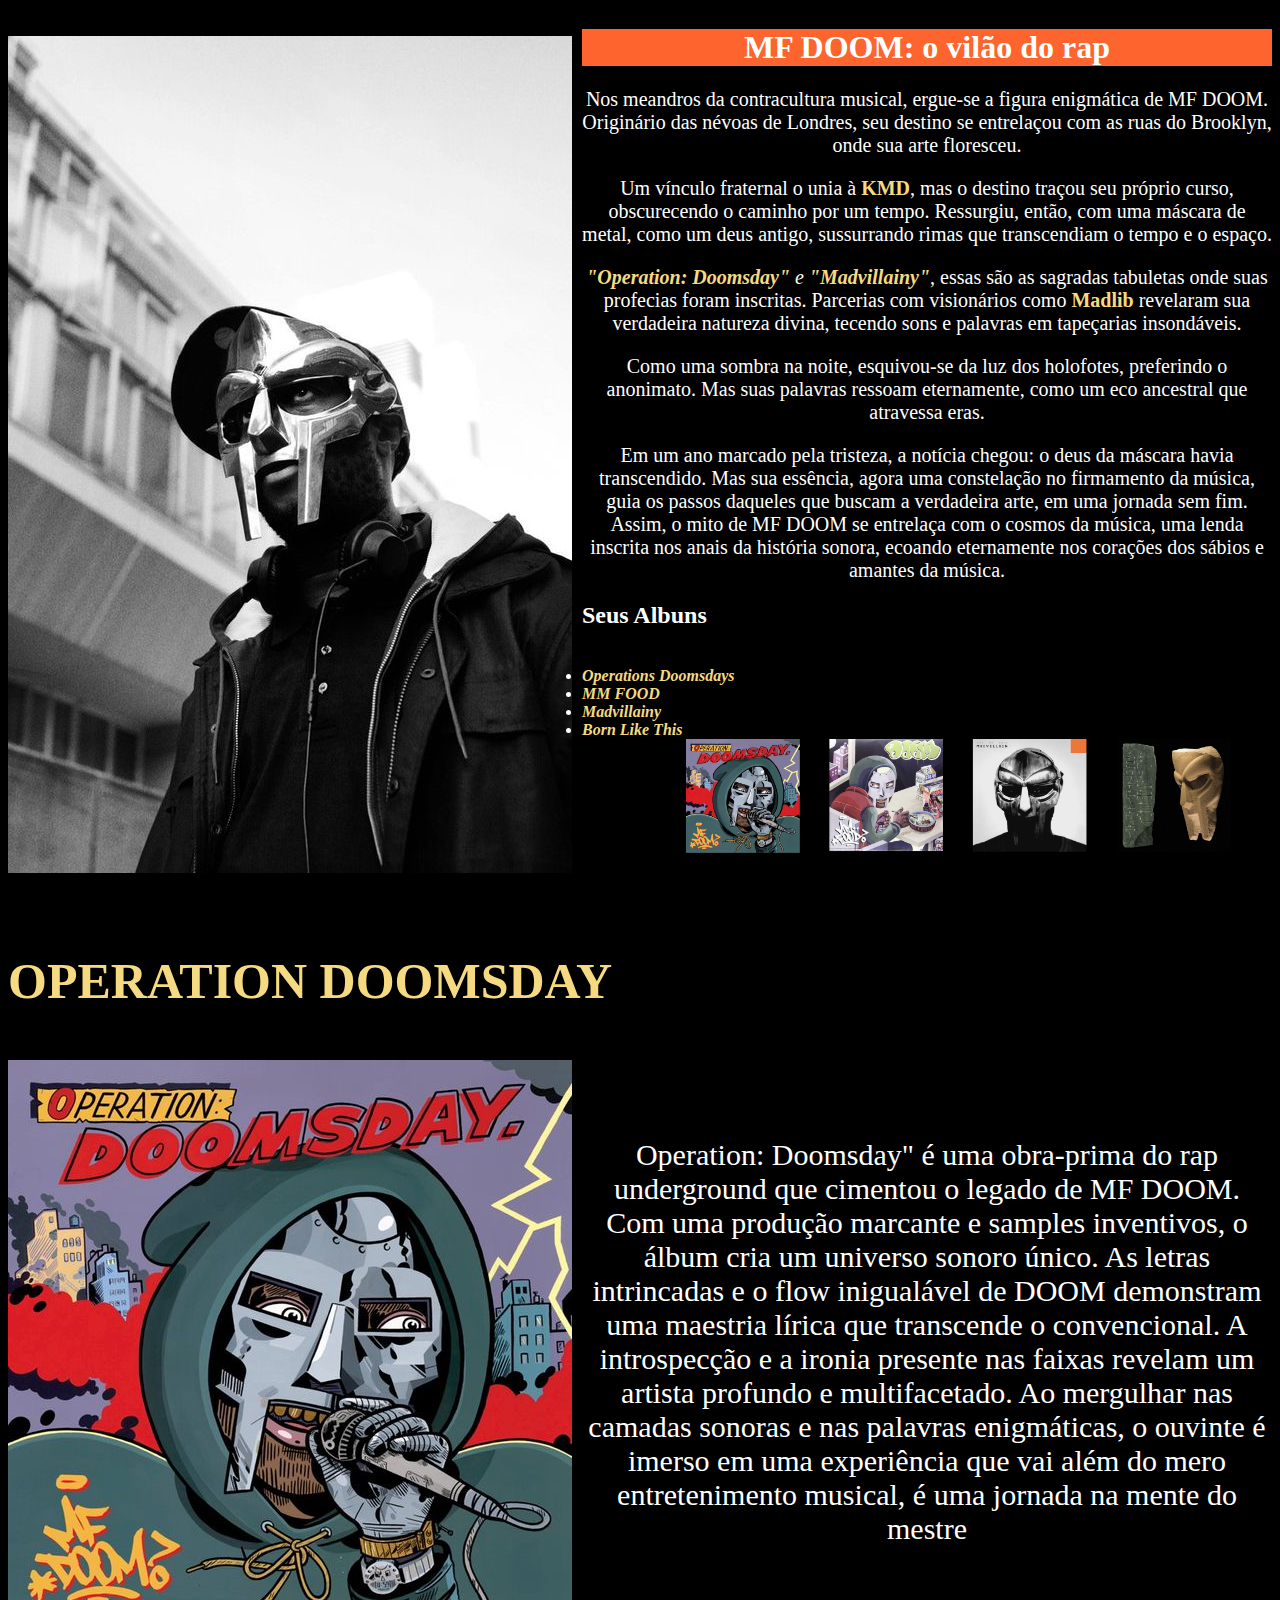
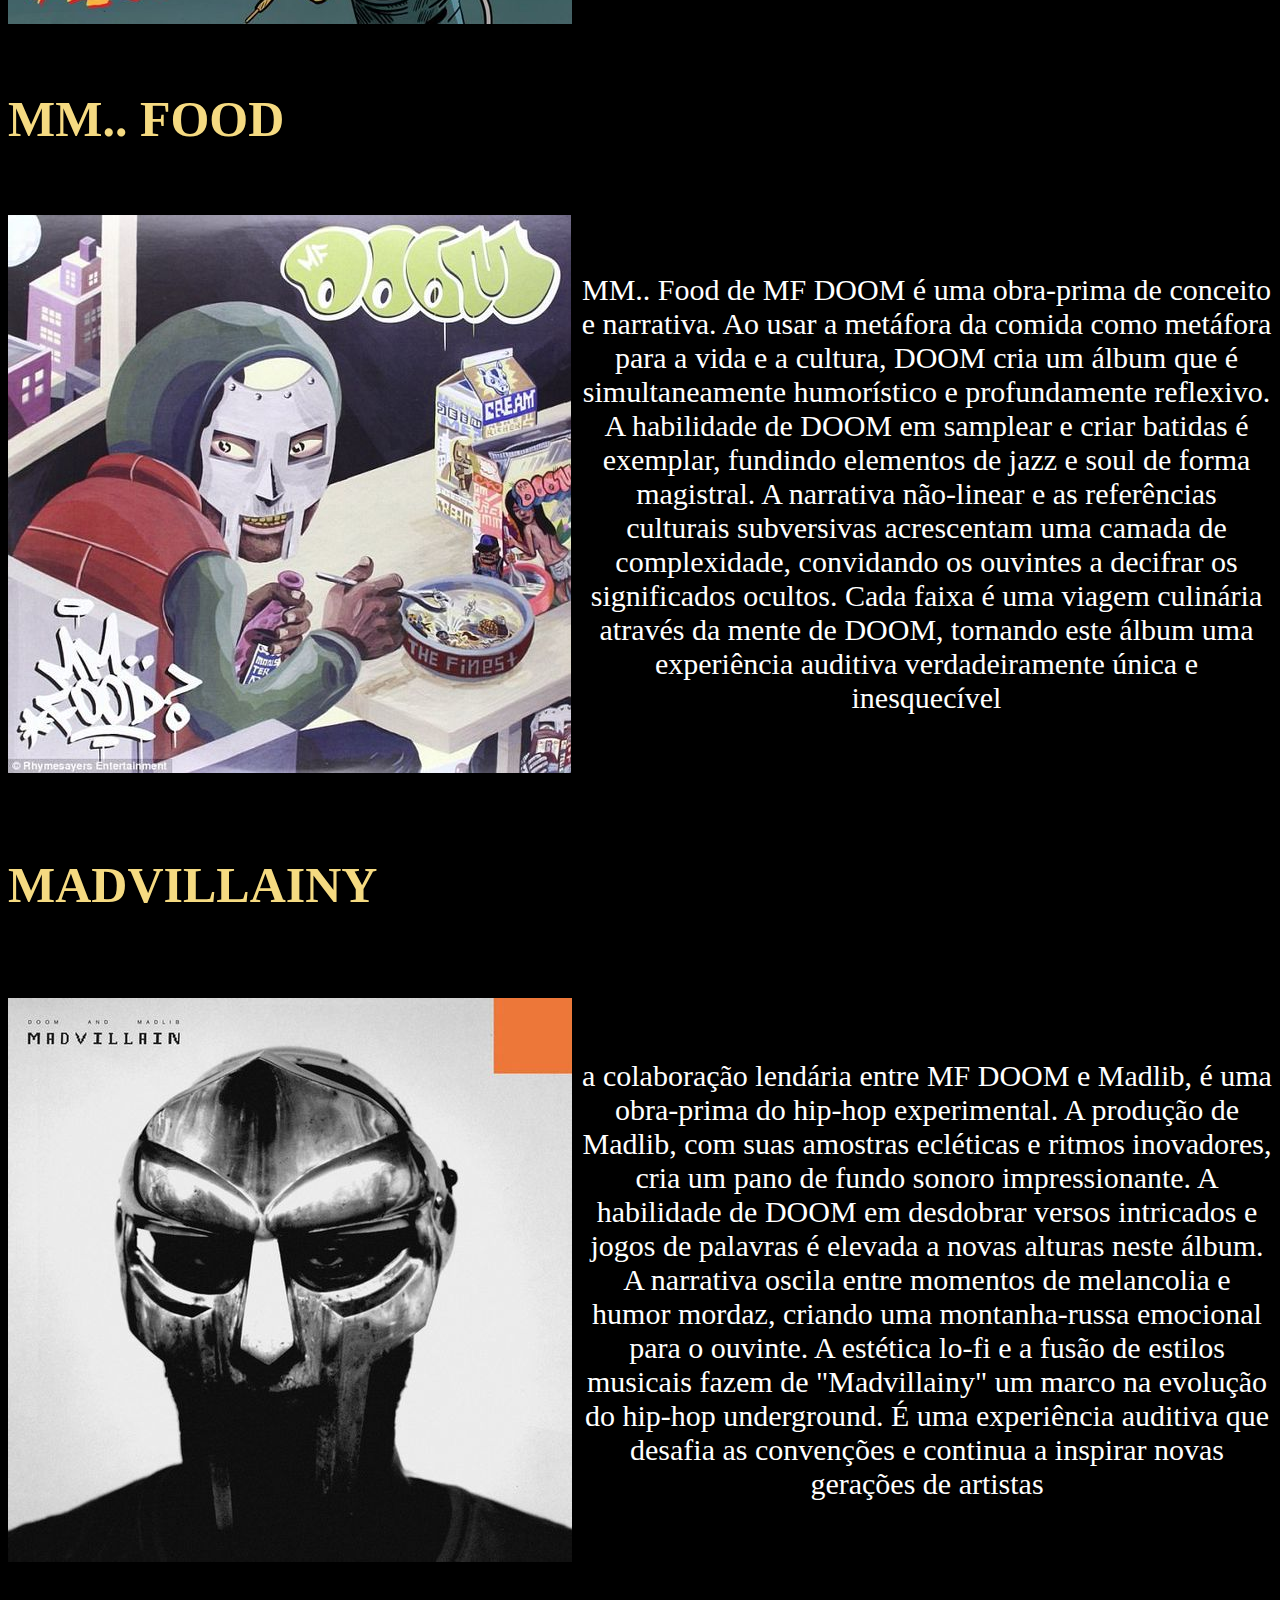
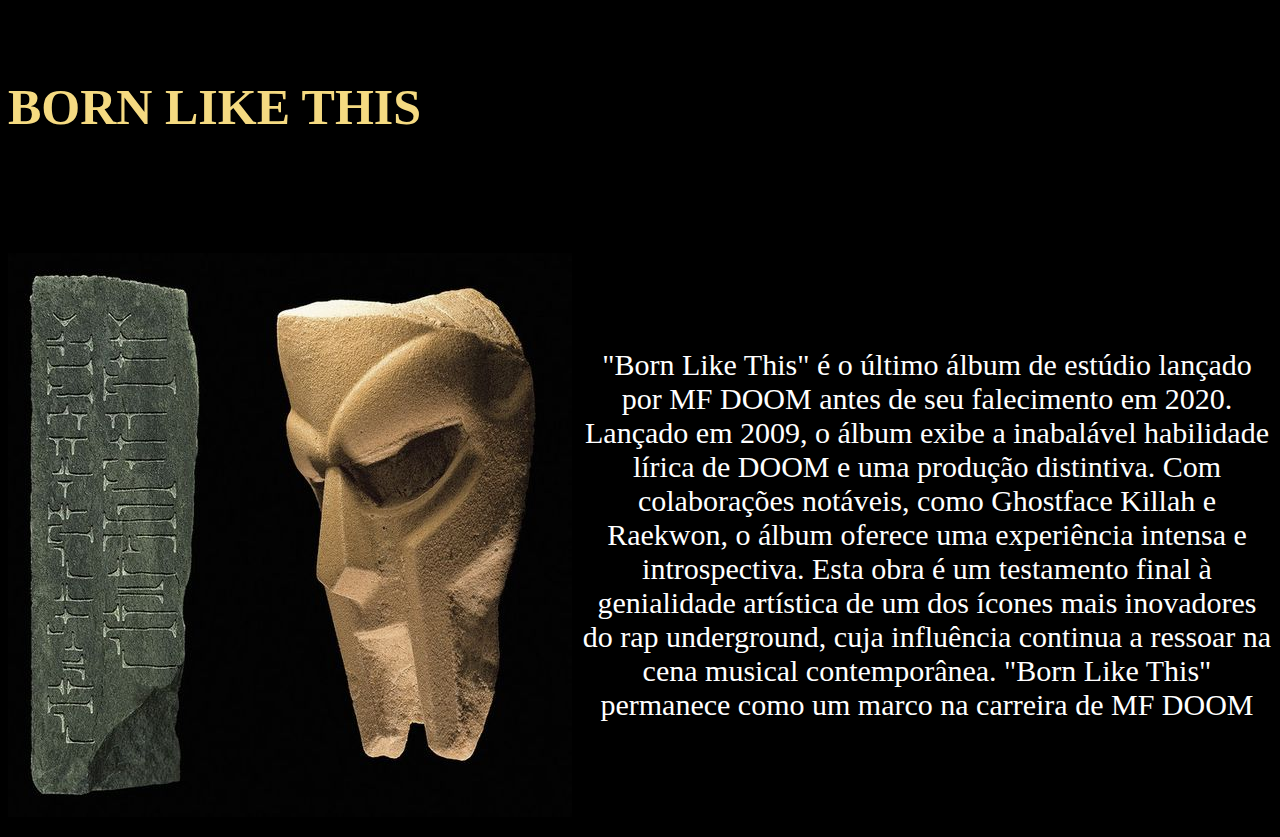
==== index.html @ 18fda4ac "Add files via upload" ====
<!DOCTYPE html>
<html lang="pt-br">
<head>
    <meta charset="UTF-8">
    <title>Biografia MF DOOM</title>
    <link rel="stylesheet" href="style.css">
    <style>
        body {
            color: white;
        }
        
        .container {
            display: flex;
            align-items: center;
            margin-bottom: 20px; /* Adicionando margem para separar cada imagem e texto */
        }

        .texto {
            margin-left: 10px;
            height: 20;
        }

        #doom {
            width: 800px; /* Ajuste o tamanho da imagem conforme necessário */
            height: auto;
        }
        p {
            font-size: 100px; /* Aumentando o tamanho do texto para 40px */
        }
    </style>
</head>

<body>
    <header>
         
    </header>
    <div class="container">
        <img id="doom" src="mf doom.jpg">
        <div class="texto">
            <h1 style="background: #FE642E">MF DOOM: o vilão do rap</h1>
            <p style="font-size: 20px">Nos meandros da contracultura musical, ergue-se a figura enigmática de MF DOOM. Originário das névoas de Londres, seu destino se entrelaçou com as ruas do Brooklyn, onde sua arte floresceu.</p>
            <p style="font-size: 20px">Um vínculo fraternal o unia à <strong>KMD</strong>, mas o destino traçou seu próprio curso, obscurecendo o caminho por um tempo. Ressurgiu, então, com uma máscara de metal, como um deus antigo, sussurrando rimas que transcendiam o tempo e o espaço.</p>
            <p style="font-size: 20px"><em><strong>"Operation: Doomsday"</strong> e <strong>"Madvillainy"</strong></em>, essas são as sagradas tabuletas onde suas profecias foram inscritas. Parcerias com visionários como <strong>Madlib</strong> revelaram sua verdadeira natureza divina, tecendo sons e palavras em tapeçarias insondáveis.</p>
            <p style="font-size: 20px">Como uma sombra na noite, esquivou-se da luz dos holofotes, preferindo o anonimato. Mas suas palavras ressoam eternamente, como um eco ancestral que atravessa eras.</p>
            <p style="font-size: 20px">Em um ano marcado pela tristeza, a notícia chegou: o deus da máscara havia transcendido. Mas sua essência, agora uma constelação no firmamento da música, guia os passos daqueles que buscam a verdadeira arte, em uma jornada sem fim.

            Assim, o mito de MF DOOM se entrelaça com o cosmos da música, uma lenda inscrita nos anais da história sonora, ecoando eternamente nos corações dos sábios e amantes da música.
            <h2>Seus Albuns</h2>
            
            <div class="albuns">
                <ul>
                    <li class="itens"><strong>Operations Doomsdays</strong></li>
                    <li class="itens"><strong>MM FOOD</strong></li>
                    <li class="itens"><strong>Madvillainy</strong></li>
                    <li class="itens"><strong>Born Like This</strong></li>
                </ul>
                <img src="banner.png" class="banner">
            </div>
        </div>
    </div>
    <h3 style="font-size: 50px;"> <strong>OPERATION DOOMSDAY</strong></h3>
    <div class="container">
            <img id=doomsday src="doomsday.jpg">
            <div class="texto">
                <p style="font-size:30px;">Operation: Doomsday" é uma obra-prima do rap underground que cimentou o legado de MF DOOM. Com uma produção marcante e samples inventivos, o álbum cria um universo sonoro único. As letras intrincadas e o flow inigualável de DOOM demonstram uma maestria lírica que transcende o convencional. A introspecção e a ironia presente nas faixas revelam um artista profundo e multifacetado. Ao mergulhar nas camadas sonoras e nas palavras enigmáticas, o ouvinte é imerso em uma experiência que vai além do mero entretenimento musical, é uma jornada na mente do mestre</p>
        </div>
    </div>
    <h4 style="font-size: 50px;"> <strong>MM.. FOOD</strong></h3>
    <div class="container">
            <img id=food src="mm food.jpg">
            <div class="texto">
                <p style="font-size:30px;">MM.. Food de MF DOOM é uma obra-prima de conceito e narrativa. Ao usar a metáfora da comida como metáfora para a vida e a cultura, DOOM cria um álbum que é simultaneamente humorístico e profundamente reflexivo. A habilidade de DOOM em samplear e criar batidas é exemplar, fundindo elementos de jazz e soul de forma magistral. A narrativa não-linear e as referências culturais subversivas acrescentam uma camada de complexidade, convidando os ouvintes a decifrar os significados ocultos. Cada faixa é uma viagem culinária através da mente de DOOM, tornando este álbum uma experiência auditiva verdadeiramente única e inesquecível</p>
        </div>
    </div>
    <h5 style="font-size: 50px;"> <strong>MADVILLAINY</strong></h3>
        <div class="container">
                <img id=food src="madvillainy.jpg">
                <div class="texto">
                    <p style="font-size:30px;">a colaboração lendária entre MF DOOM e Madlib, é uma obra-prima do hip-hop experimental. A produção de Madlib, com suas amostras ecléticas e ritmos inovadores, cria um pano de fundo sonoro impressionante. A habilidade de DOOM em desdobrar versos intricados e jogos de palavras é elevada a novas alturas neste álbum. A narrativa oscila entre momentos de melancolia e humor mordaz, criando uma montanha-russa emocional para o ouvinte. A estética lo-fi e a fusão de estilos musicais fazem de "Madvillainy" um marco na evolução do hip-hop underground. É uma experiência auditiva que desafia as convenções e continua a inspirar novas gerações de artistas</p>
            </div>
        </div>
        <h6 style="font-size: 50px;"> <strong>BORN LIKE THIS</strong></h3>
            <div class="container">
                    <img id=food src="bornlike.jpg">
                    <div class="texto">
                        <p style="font-size:30px;">"Born Like This" é o último álbum de estúdio lançado por MF DOOM antes de seu falecimento em 2020. Lançado em 2009, o álbum exibe a inabalável habilidade lírica de DOOM e uma produção distintiva. Com colaborações notáveis, como Ghostface Killah e Raekwon, o álbum oferece uma experiência intensa e introspectiva. Esta obra é um testamento final à genialidade artística de um dos ícones mais inovadores do rap underground, cuja influência continua a ressoar na cena musical contemporânea. "Born Like This" permanece como um marco na carreira de MF DOOM</p>
                </div>
            </div>
</body>
</html>
---- style.css ----
body {
    background: #000000
    
}

#doom {

}

h1 {
    text-align: center
   
}
p {
    text-align: center;

}

strong {
    color:#F5DA81

}

.itens {
    font-style: italic;
}

.albuns {
 background:#000000

}

ul {
    display: inline;
    vertical-align: top;
    margin-right: 15%;

}
.banner {
    width: 79%;
}
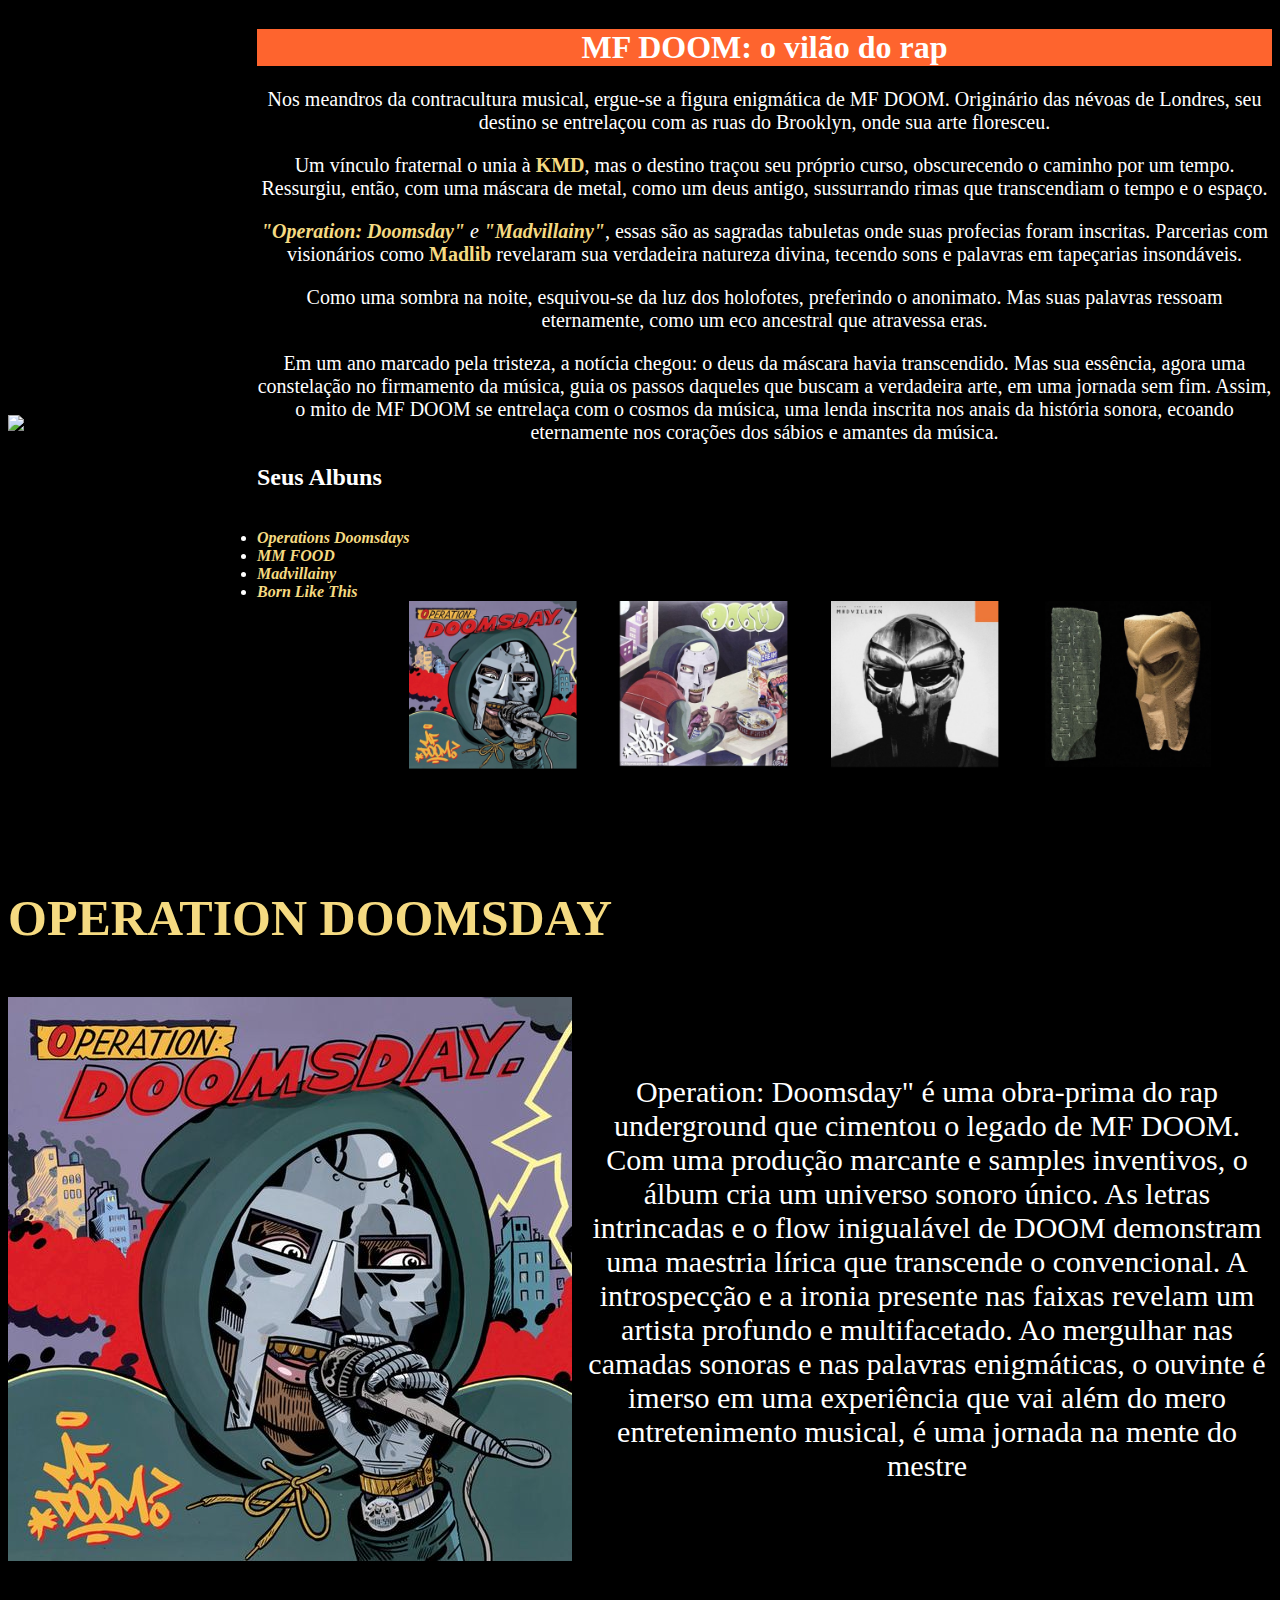
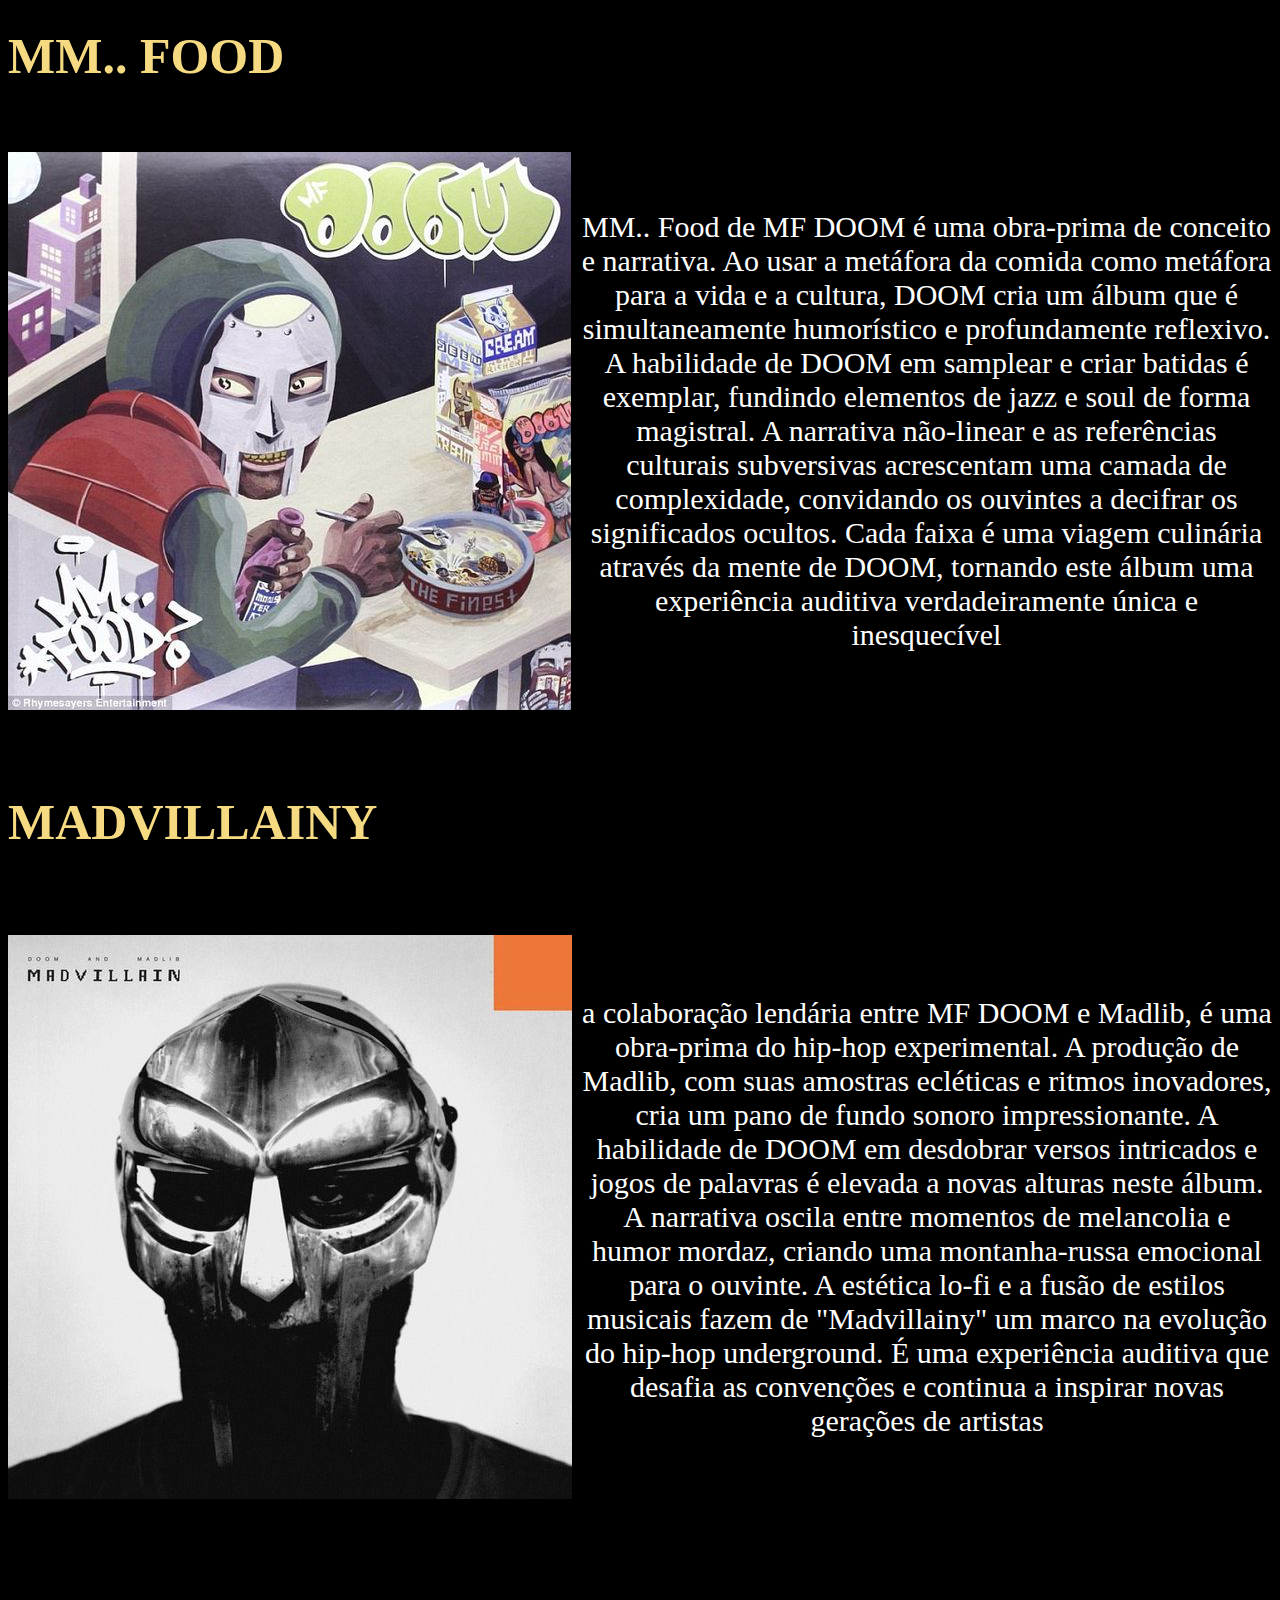
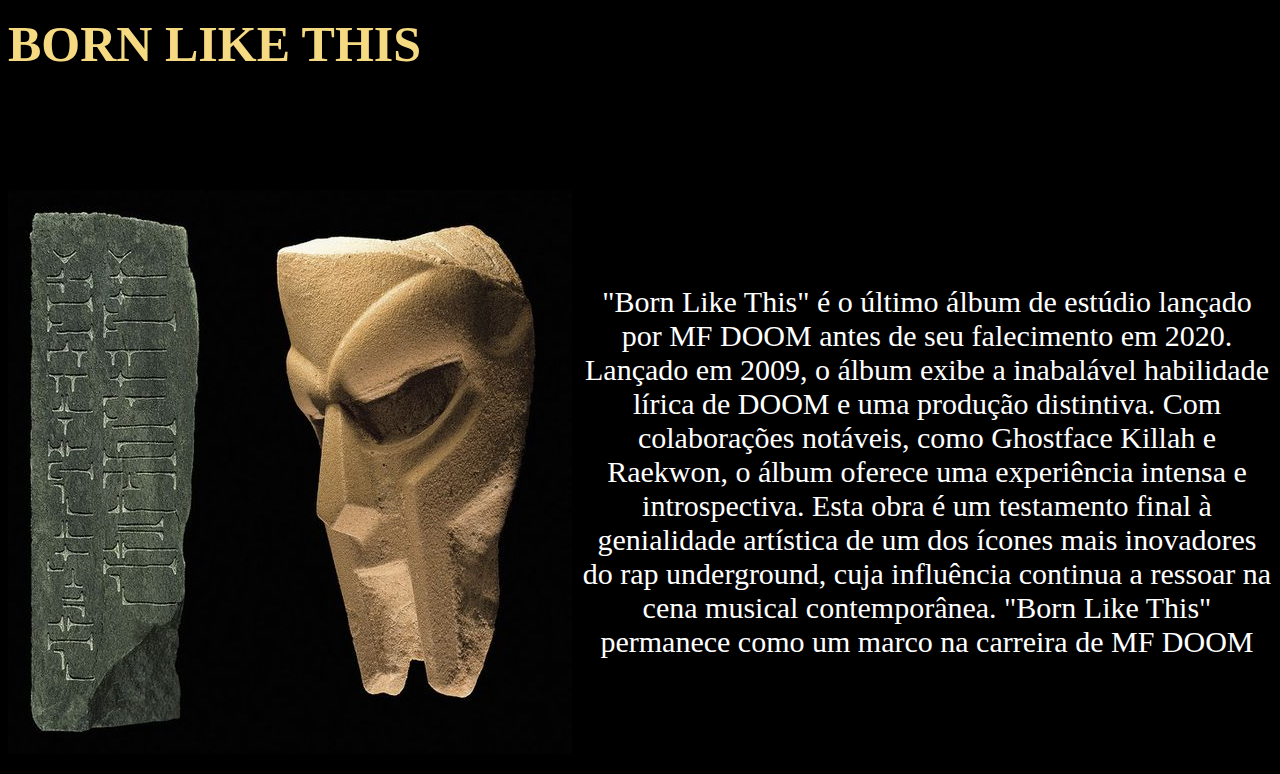
==== commit 0baa6ef8: "Update index.html" ====
--- a/index.html
+++ b/index.html
@@ -35,7 +35,7 @@
          
     </header>
     <div class="container">
-        <img id="doom" src="mf doom.jpg">
+        <img id="doom" src="https://imgur.com/Gm9A6dA">
         <div class="texto">
             <h1 style="background: #FE642E">MF DOOM: o vilão do rap</h1>
             <p style="font-size: 20px">Nos meandros da contracultura musical, ergue-se a figura enigmática de MF DOOM. Originário das névoas de Londres, seu destino se entrelaçou com as ruas do Brooklyn, onde sua arte floresceu.</p>
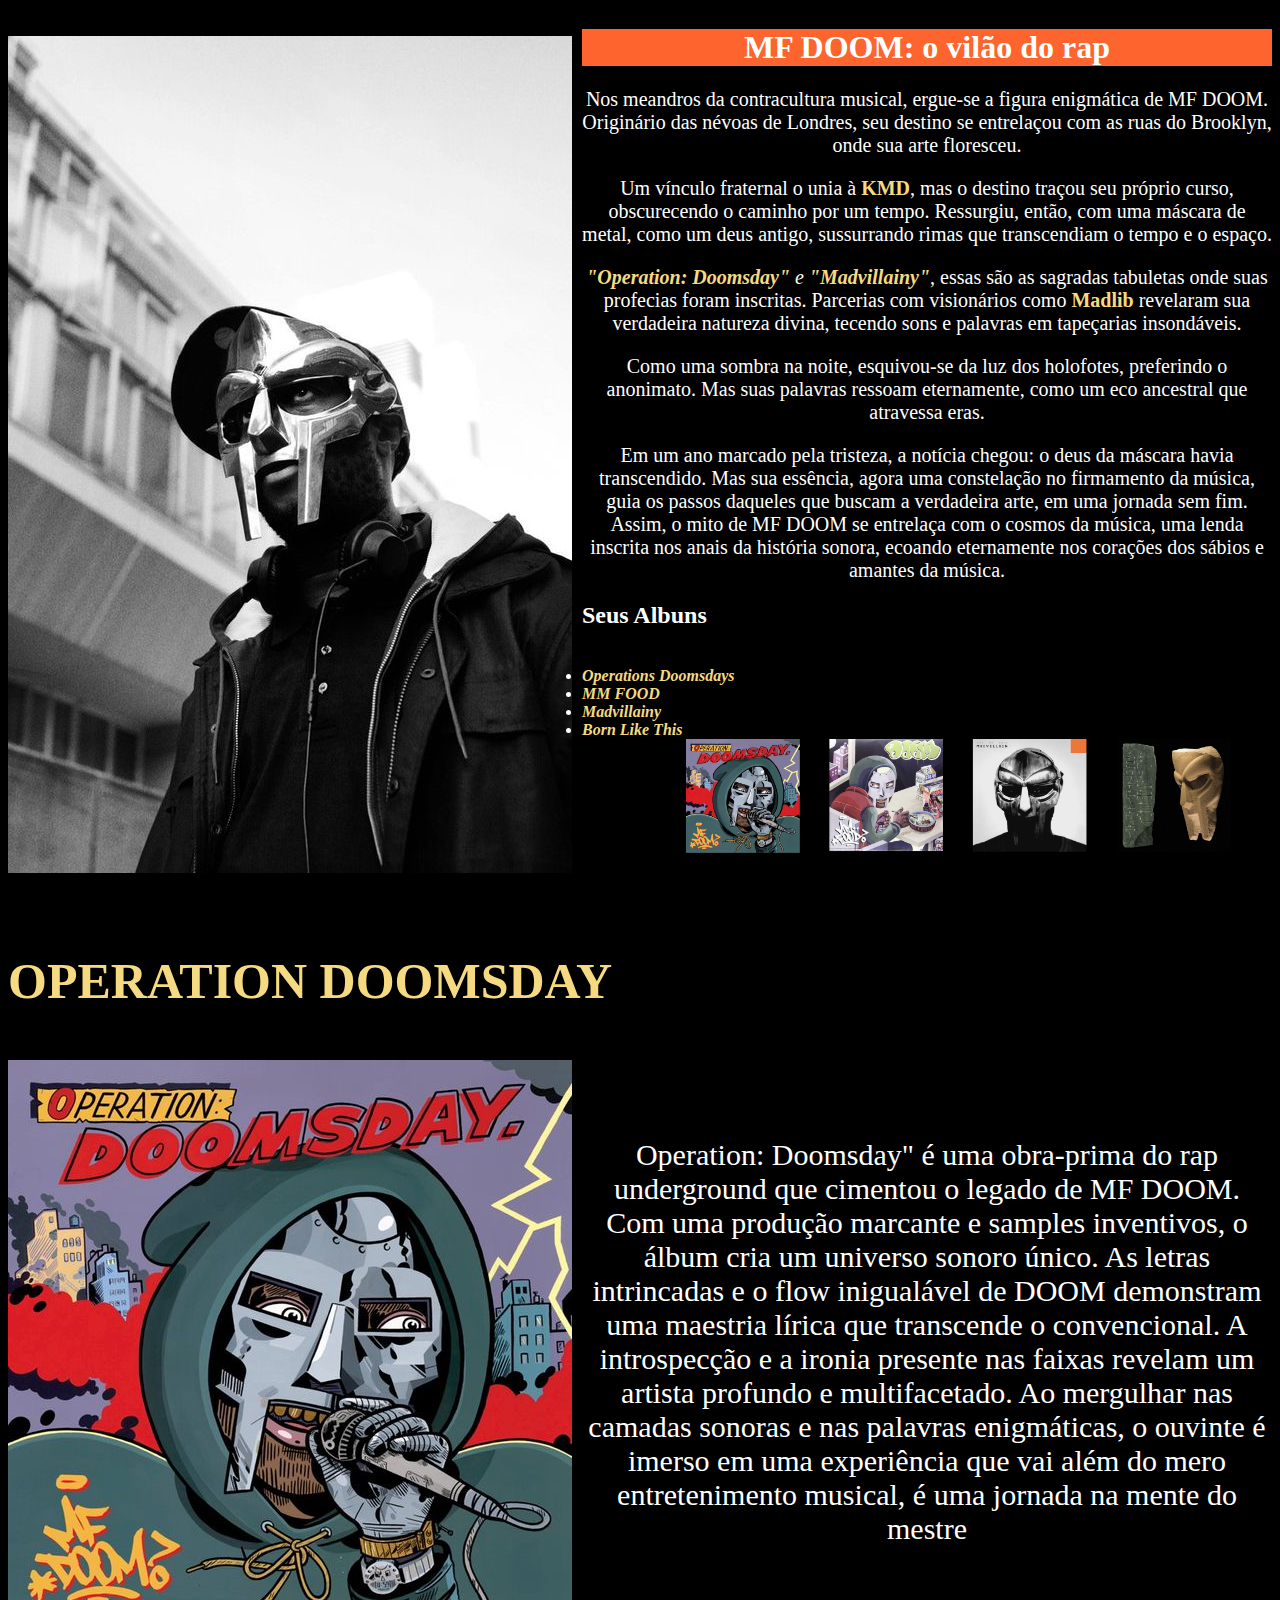
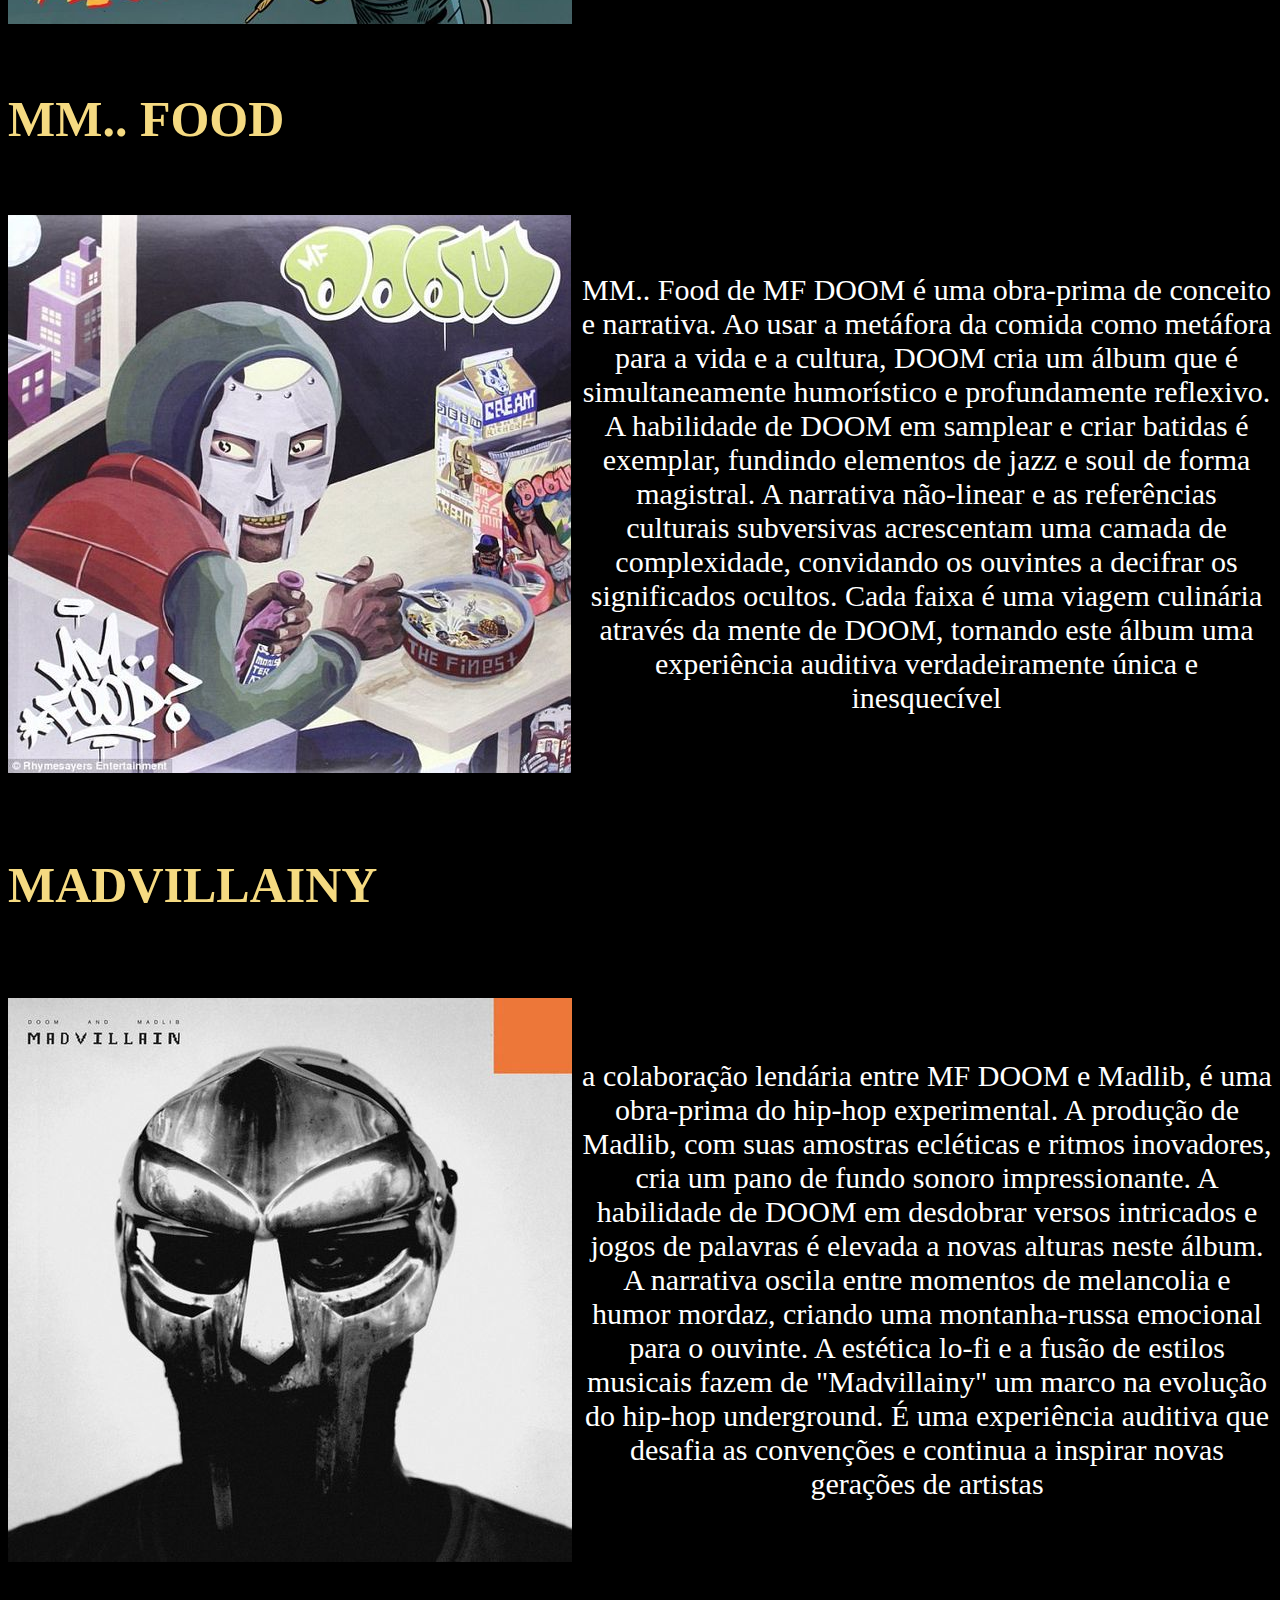
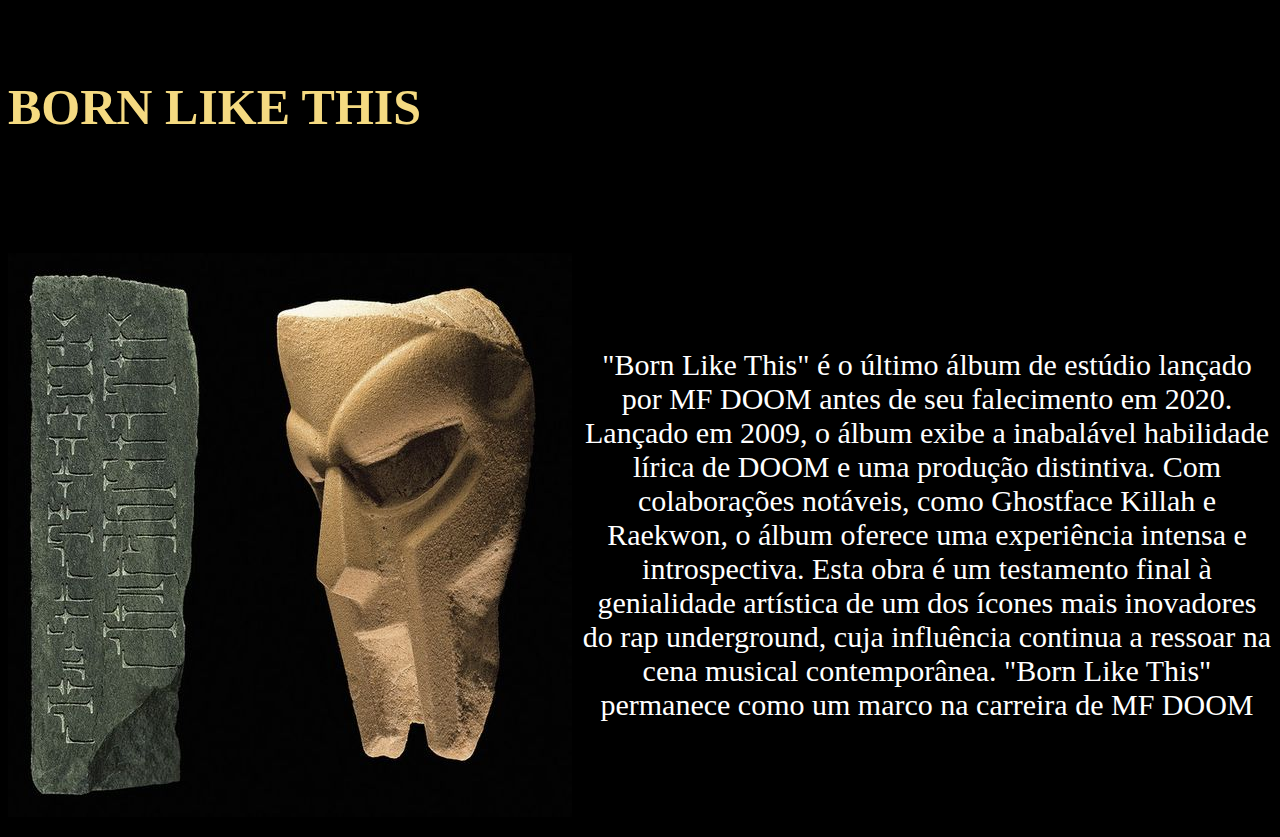
==== commit b2e4bc50: "Update index.html" ====
--- a/index.html
+++ b/index.html
@@ -35,7 +35,7 @@
          
     </header>
     <div class="container">
-        <img id="doom" src="https://imgur.com/Gm9A6dA">
+        <img id="doom" src="mf doom.jpg">
         <div class="texto">
             <h1 style="background: #FE642E">MF DOOM: o vilão do rap</h1>
             <p style="font-size: 20px">Nos meandros da contracultura musical, ergue-se a figura enigmática de MF DOOM. Originário das névoas de Londres, seu destino se entrelaçou com as ruas do Brooklyn, onde sua arte floresceu.</p>
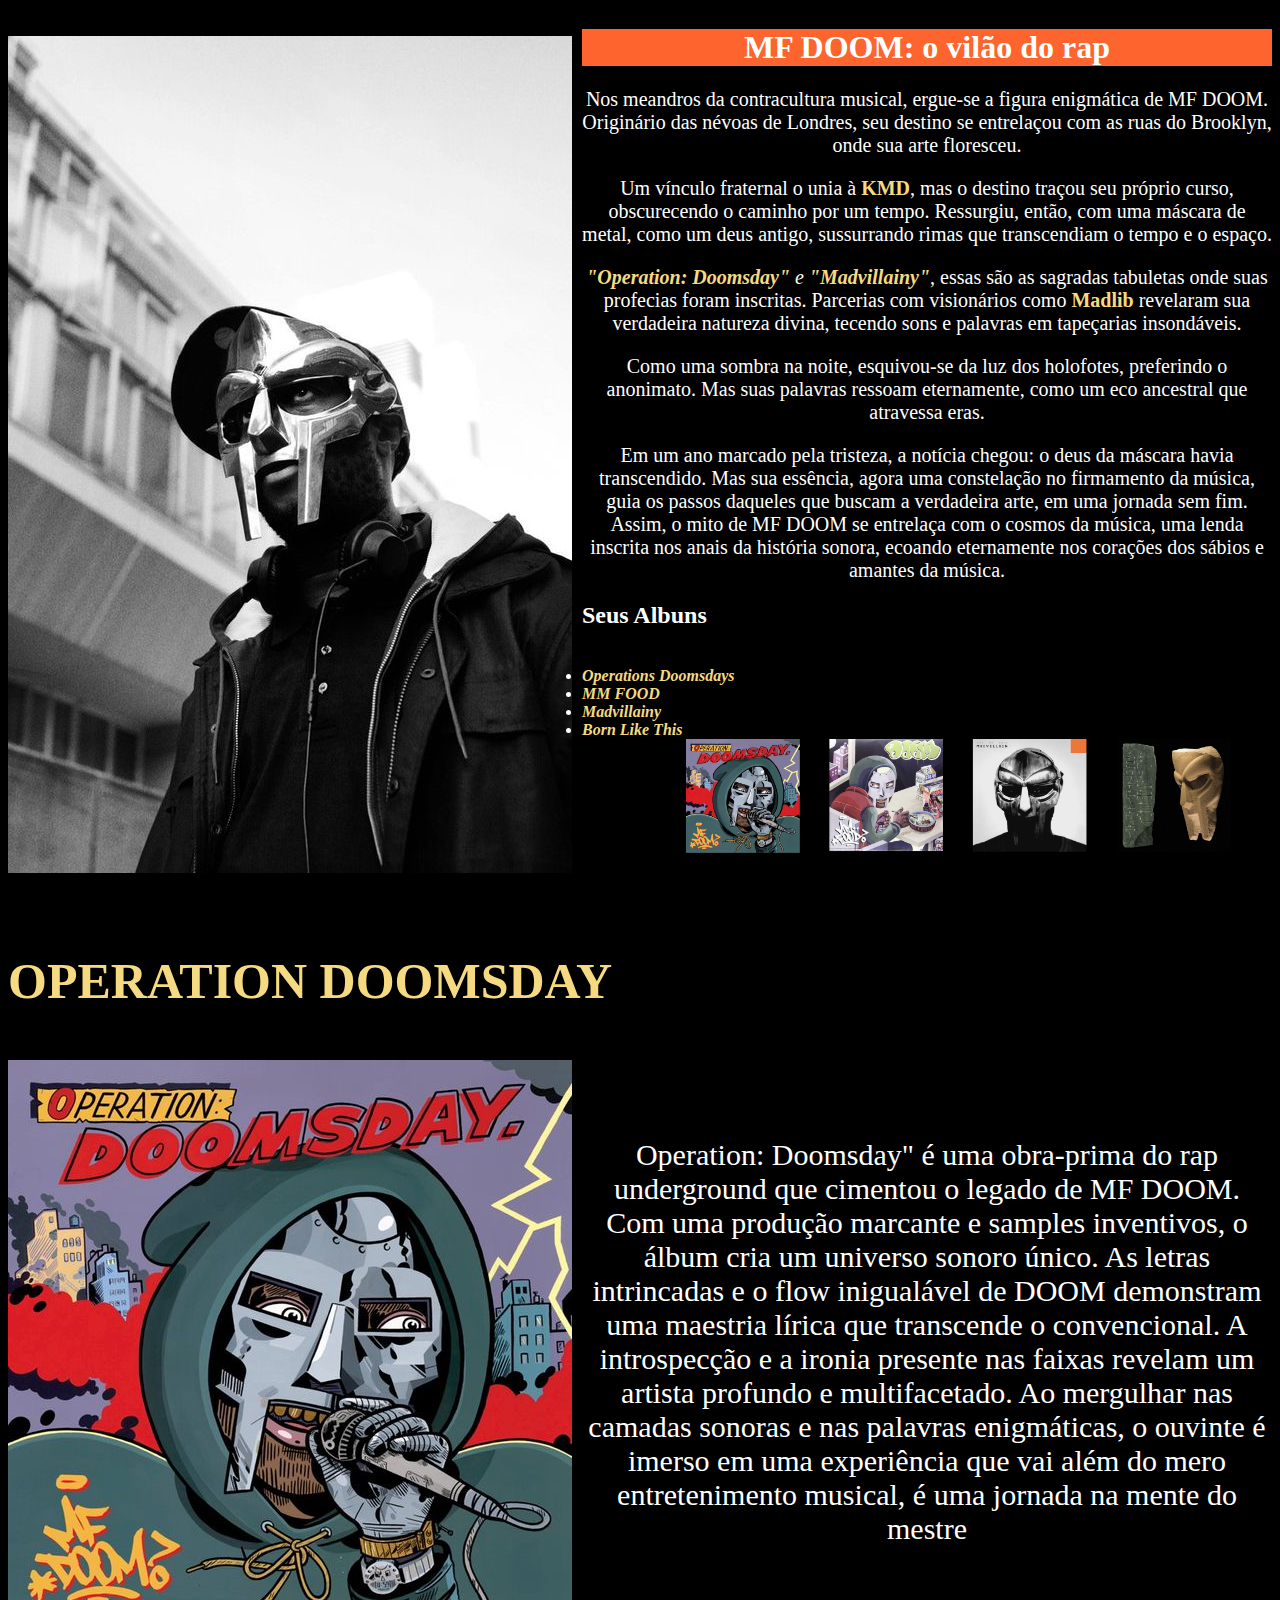
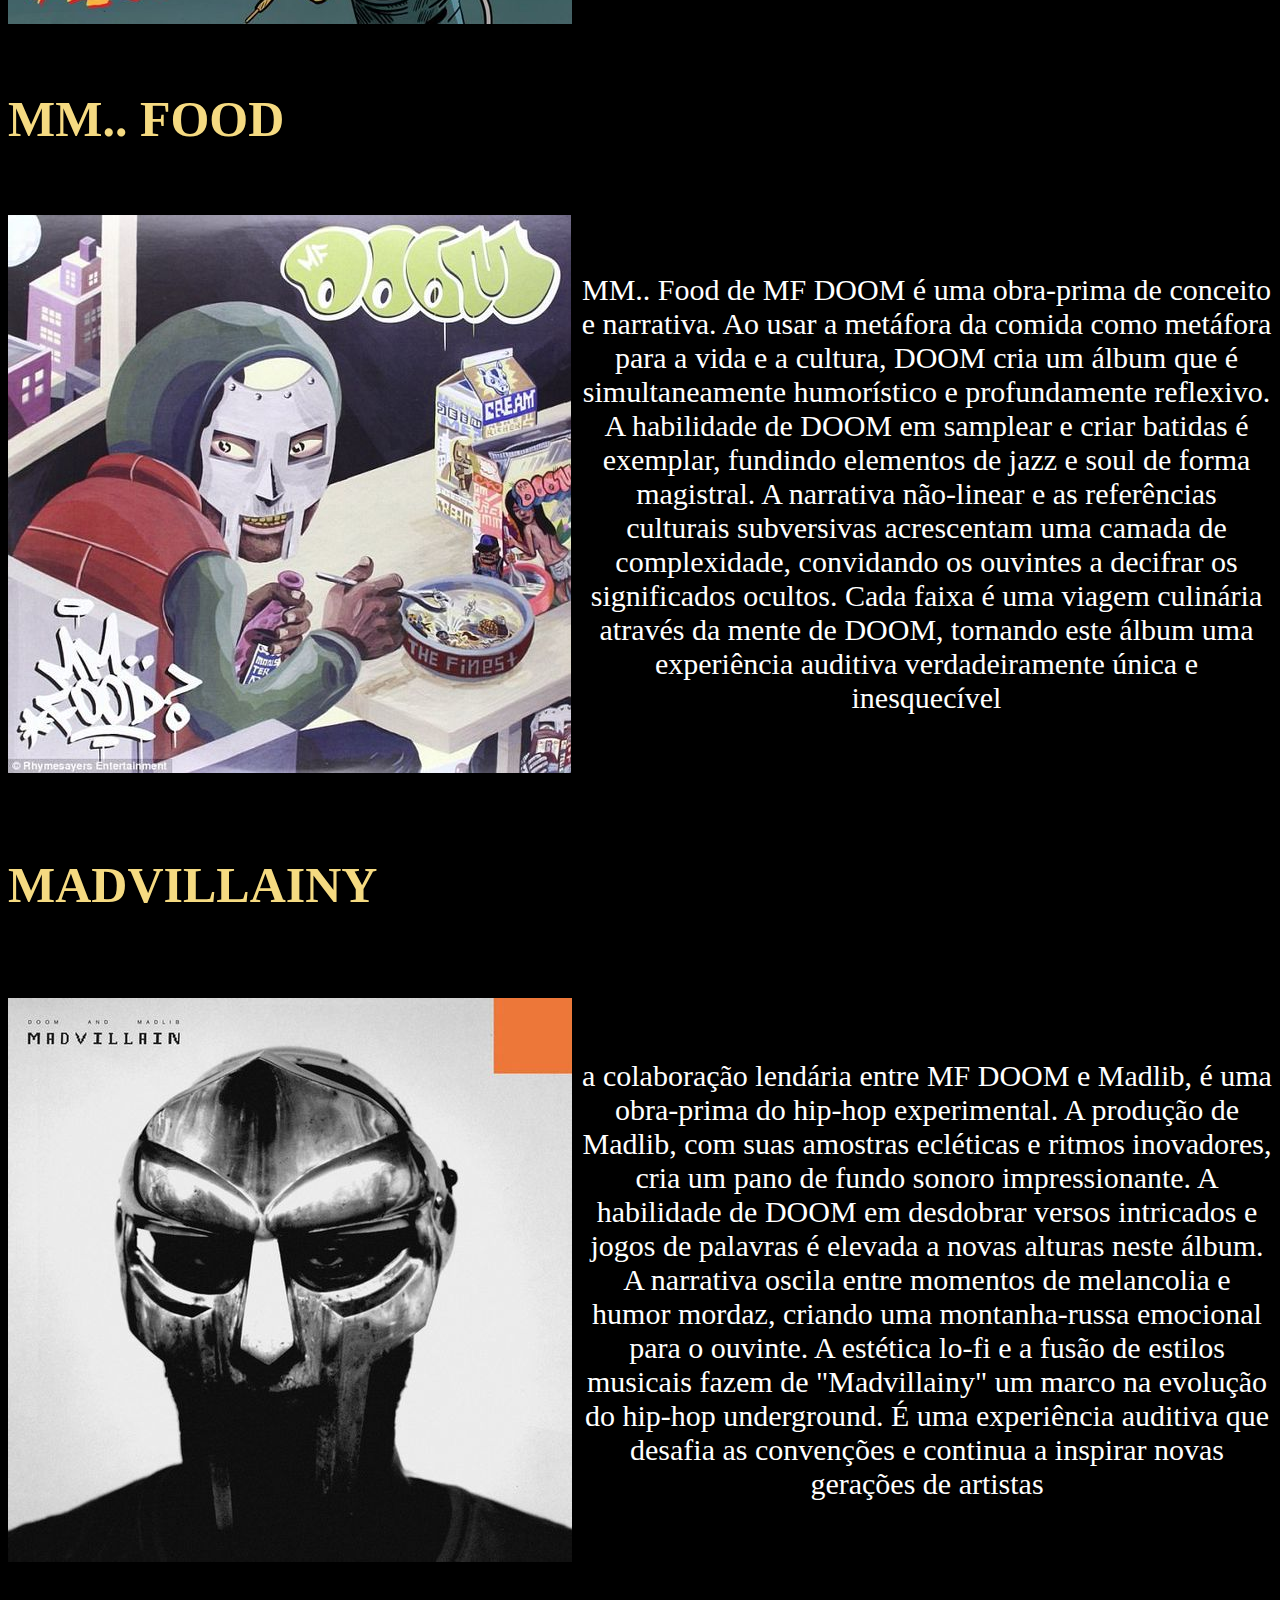
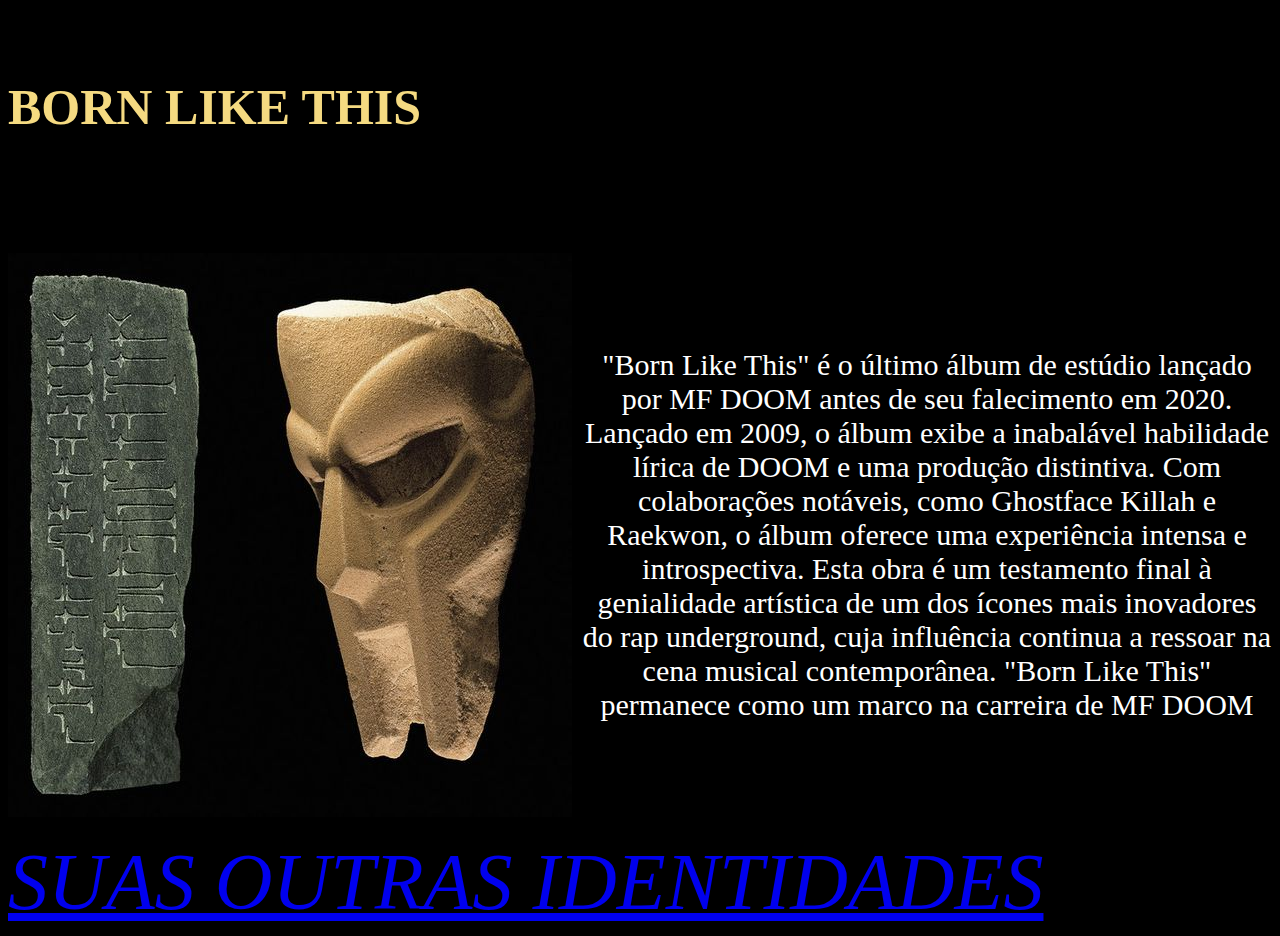
==== commit f330e683: "Add files via upload" ====
--- a/index.html
+++ b/index.html
@@ -2,7 +2,7 @@
 <html lang="pt-br">
 <head>
     <meta charset="UTF-8">
-    <title>Biografia MF DOOM</title>
+    <title>Discografia MF DOOM</title>
     <link rel="stylesheet" href="style.css">
     <style>
         body {
@@ -79,12 +79,13 @@
                     <p style="font-size:30px;">a colaboração lendária entre MF DOOM e Madlib, é uma obra-prima do hip-hop experimental. A produção de Madlib, com suas amostras ecléticas e ritmos inovadores, cria um pano de fundo sonoro impressionante. A habilidade de DOOM em desdobrar versos intricados e jogos de palavras é elevada a novas alturas neste álbum. A narrativa oscila entre momentos de melancolia e humor mordaz, criando uma montanha-russa emocional para o ouvinte. A estética lo-fi e a fusão de estilos musicais fazem de "Madvillainy" um marco na evolução do hip-hop underground. É uma experiência auditiva que desafia as convenções e continua a inspirar novas gerações de artistas</p>
             </div>
         </div>
-        <h6 style="font-size: 50px;"> <strong>BORN LIKE THIS</strong></h3>
+    <h6 style="font-size: 50px;"> <strong>BORN LIKE THIS</strong></h3>
             <div class="container">
                     <img id=food src="bornlike.jpg">
                     <div class="texto">
                         <p style="font-size:30px;">"Born Like This" é o último álbum de estúdio lançado por MF DOOM antes de seu falecimento em 2020. Lançado em 2009, o álbum exibe a inabalável habilidade lírica de DOOM e uma produção distintiva. Com colaborações notáveis, como Ghostface Killah e Raekwon, o álbum oferece uma experiência intensa e introspectiva. Esta obra é um testamento final à genialidade artística de um dos ícones mais inovadores do rap underground, cuja influência continua a ressoar na cena musical contemporânea. "Born Like This" permanece como um marco na carreira de MF DOOM</p>
                 </div>
             </div>
+    <h7 style="font-size: 80px;"><a href="biografiadoom.html"><em>SUAS OUTRAS IDENTIDADES</em></a></h7>
 </body>
 </html>
--- a/style.css
+++ b/style.css
@@ -38,4 +38,9 @@
 }
 .banner {
     width: 79%;
+}
+
+h7 {
+    text-align: center
+   
 }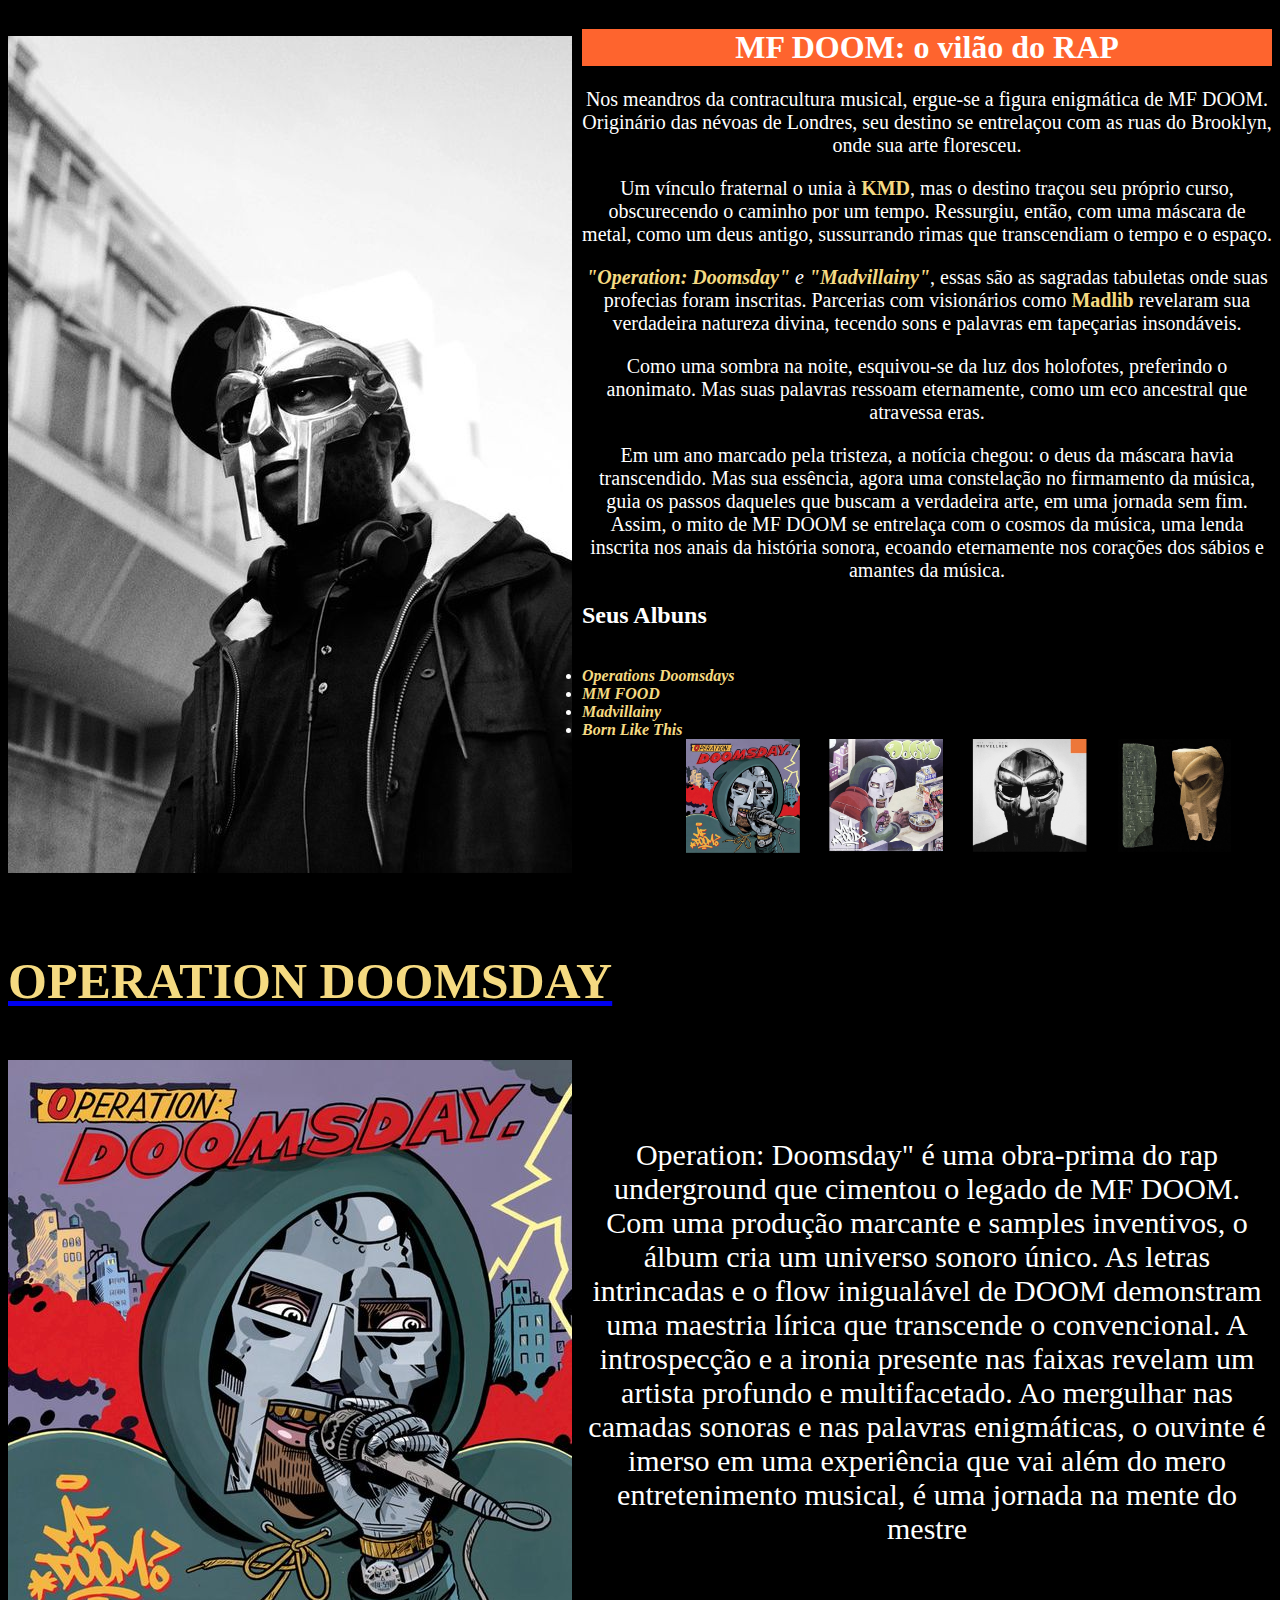
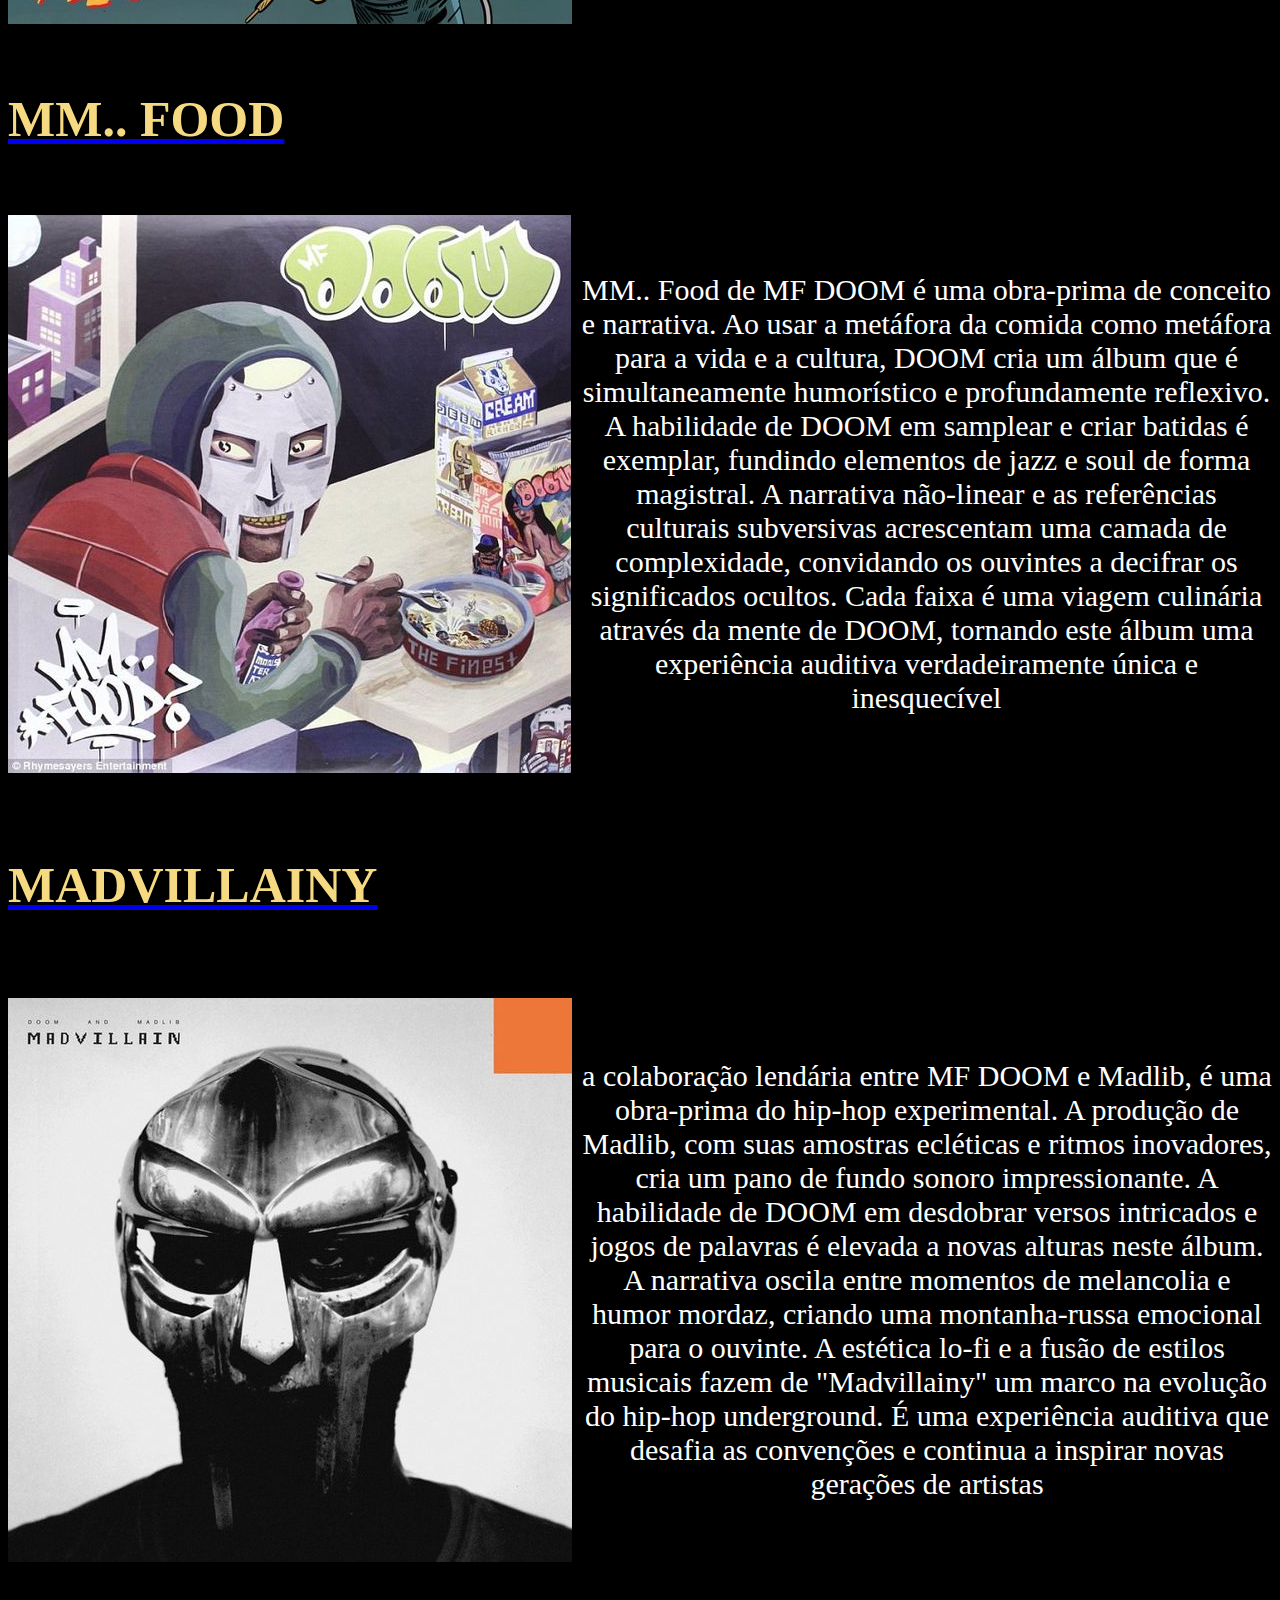
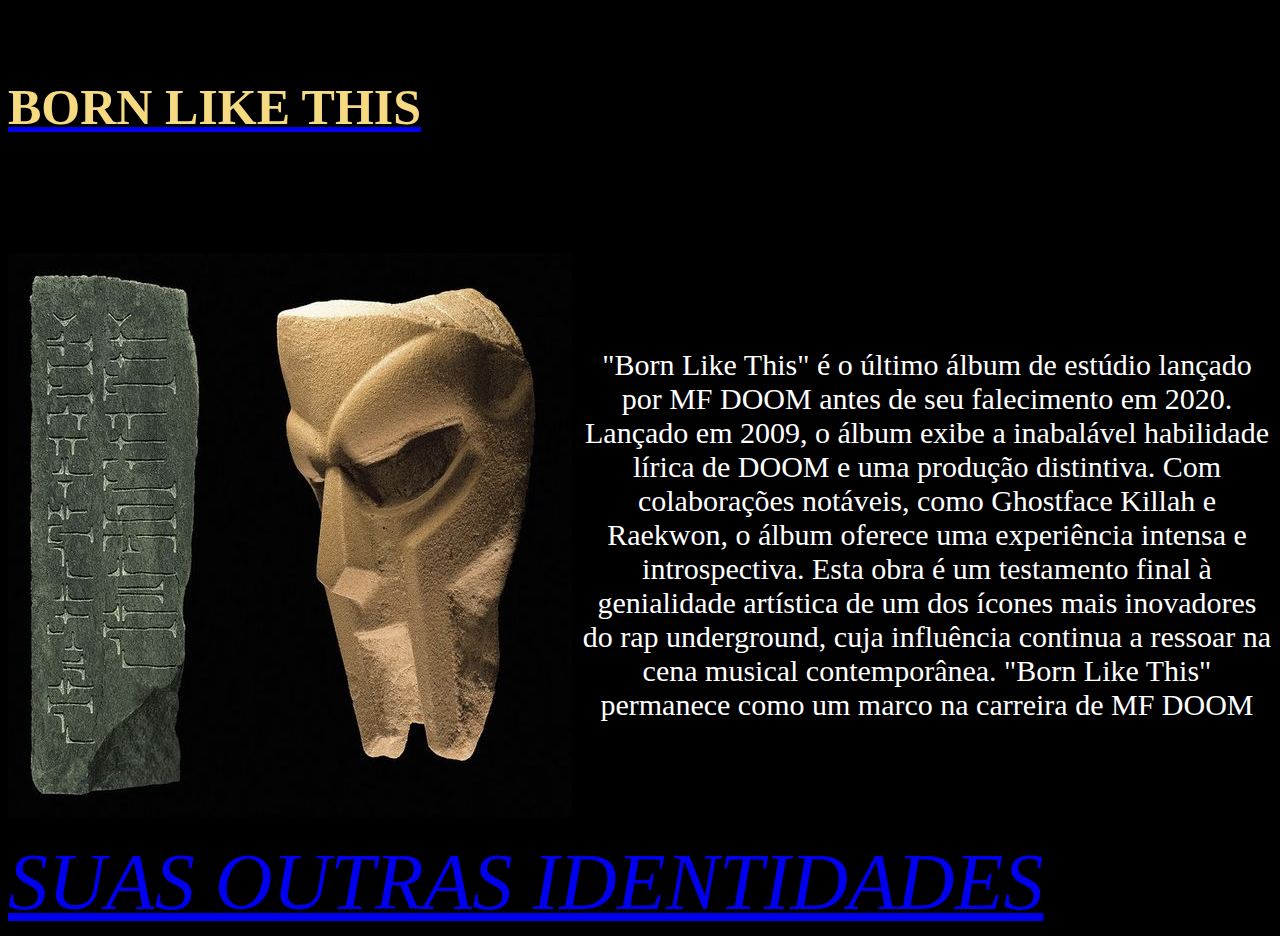
==== commit b6b44647: "Add files via upload" ====
--- a/index.html
+++ b/index.html
@@ -37,7 +37,7 @@
     <div class="container">
         <img id="doom" src="mf doom.jpg">
         <div class="texto">
-            <h1 style="background: #FE642E">MF DOOM: o vilão do rap</h1>
+            <h1 style="background: #FE642E">MF DOOM: o vilão do RAP</h1>
             <p style="font-size: 20px">Nos meandros da contracultura musical, ergue-se a figura enigmática de MF DOOM. Originário das névoas de Londres, seu destino se entrelaçou com as ruas do Brooklyn, onde sua arte floresceu.</p>
             <p style="font-size: 20px">Um vínculo fraternal o unia à <strong>KMD</strong>, mas o destino traçou seu próprio curso, obscurecendo o caminho por um tempo. Ressurgiu, então, com uma máscara de metal, como um deus antigo, sussurrando rimas que transcendiam o tempo e o espaço.</p>
             <p style="font-size: 20px"><em><strong>"Operation: Doomsday"</strong> e <strong>"Madvillainy"</strong></em>, essas são as sagradas tabuletas onde suas profecias foram inscritas. Parcerias com visionários como <strong>Madlib</strong> revelaram sua verdadeira natureza divina, tecendo sons e palavras em tapeçarias insondáveis.</p>
@@ -58,28 +58,28 @@
             </div>
         </div>
     </div>
-    <h3 style="font-size: 50px;"> <strong>OPERATION DOOMSDAY</strong></h3>
+    <h3 style="font-size: 50px;"><a href="https://www.youtube.com/watch?v=pEk-hcPEqqY&list=PLsiiNfmWVgnn7ZoOtH2n3fw3Ckj1GUNlO&ab_channel=MFDOOM-Topic"> <strong>OPERATION DOOMSDAY</strong></a></h3>
     <div class="container">
             <img id=doomsday src="doomsday.jpg">
             <div class="texto">
                 <p style="font-size:30px;">Operation: Doomsday" é uma obra-prima do rap underground que cimentou o legado de MF DOOM. Com uma produção marcante e samples inventivos, o álbum cria um universo sonoro único. As letras intrincadas e o flow inigualável de DOOM demonstram uma maestria lírica que transcende o convencional. A introspecção e a ironia presente nas faixas revelam um artista profundo e multifacetado. Ao mergulhar nas camadas sonoras e nas palavras enigmáticas, o ouvinte é imerso em uma experiência que vai além do mero entretenimento musical, é uma jornada na mente do mestre</p>
         </div>
     </div>
-    <h4 style="font-size: 50px;"> <strong>MM.. FOOD</strong></h3>
+    <h4 style="font-size: 50px;"><a href="https://www.youtube.com/watch?v=NcHrGCcXU74&list=PLeRL4Xd1rxH1b3Bbgq20-Jv3sT2EiAzIO"><strong>MM.. FOOD</strong></a></h3>
     <div class="container">
             <img id=food src="mm food.jpg">
             <div class="texto">
                 <p style="font-size:30px;">MM.. Food de MF DOOM é uma obra-prima de conceito e narrativa. Ao usar a metáfora da comida como metáfora para a vida e a cultura, DOOM cria um álbum que é simultaneamente humorístico e profundamente reflexivo. A habilidade de DOOM em samplear e criar batidas é exemplar, fundindo elementos de jazz e soul de forma magistral. A narrativa não-linear e as referências culturais subversivas acrescentam uma camada de complexidade, convidando os ouvintes a decifrar os significados ocultos. Cada faixa é uma viagem culinária através da mente de DOOM, tornando este álbum uma experiência auditiva verdadeiramente única e inesquecível</p>
         </div>
     </div>
-    <h5 style="font-size: 50px;"> <strong>MADVILLAINY</strong></h3>
+    <h5 style="font-size: 50px;"><a href="https://www.youtube.com/watch?v=zQ0yXh_ADlQ&list=PL9dk_xtWpAkKs1-EKcvq-nKwdaaS-3czd"><strong>MADVILLAINY</strong></a></h3>
         <div class="container">
                 <img id=food src="madvillainy.jpg">
                 <div class="texto">
                     <p style="font-size:30px;">a colaboração lendária entre MF DOOM e Madlib, é uma obra-prima do hip-hop experimental. A produção de Madlib, com suas amostras ecléticas e ritmos inovadores, cria um pano de fundo sonoro impressionante. A habilidade de DOOM em desdobrar versos intricados e jogos de palavras é elevada a novas alturas neste álbum. A narrativa oscila entre momentos de melancolia e humor mordaz, criando uma montanha-russa emocional para o ouvinte. A estética lo-fi e a fusão de estilos musicais fazem de "Madvillainy" um marco na evolução do hip-hop underground. É uma experiência auditiva que desafia as convenções e continua a inspirar novas gerações de artistas</p>
             </div>
         </div>
-    <h6 style="font-size: 50px;"> <strong>BORN LIKE THIS</strong></h3>
+    <h6 style="font-size: 50px;"><a href="https://www.youtube.com/watch?v=Xp3YkTooC5c&list=PL40E02D35D796129F"> <strong>BORN LIKE THIS</strong></a></h3>
             <div class="container">
                     <img id=food src="bornlike.jpg">
                     <div class="texto">
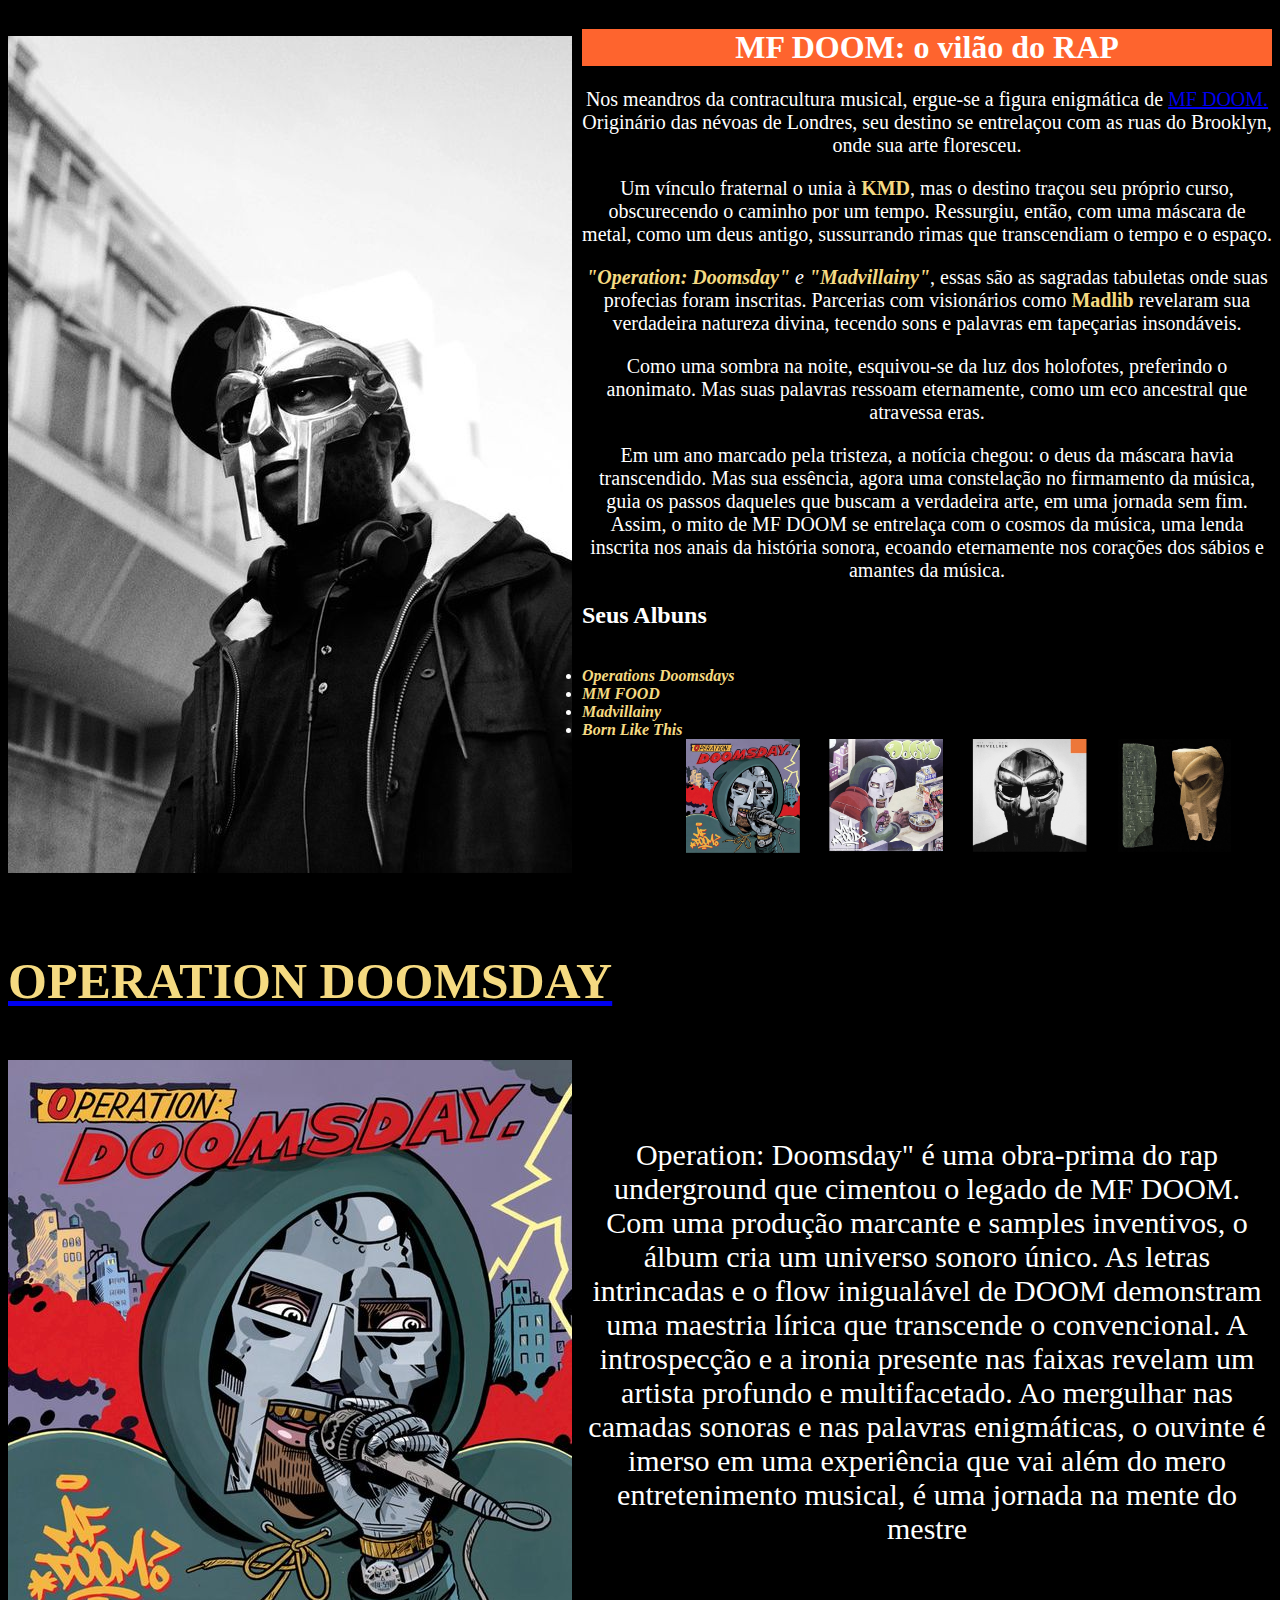
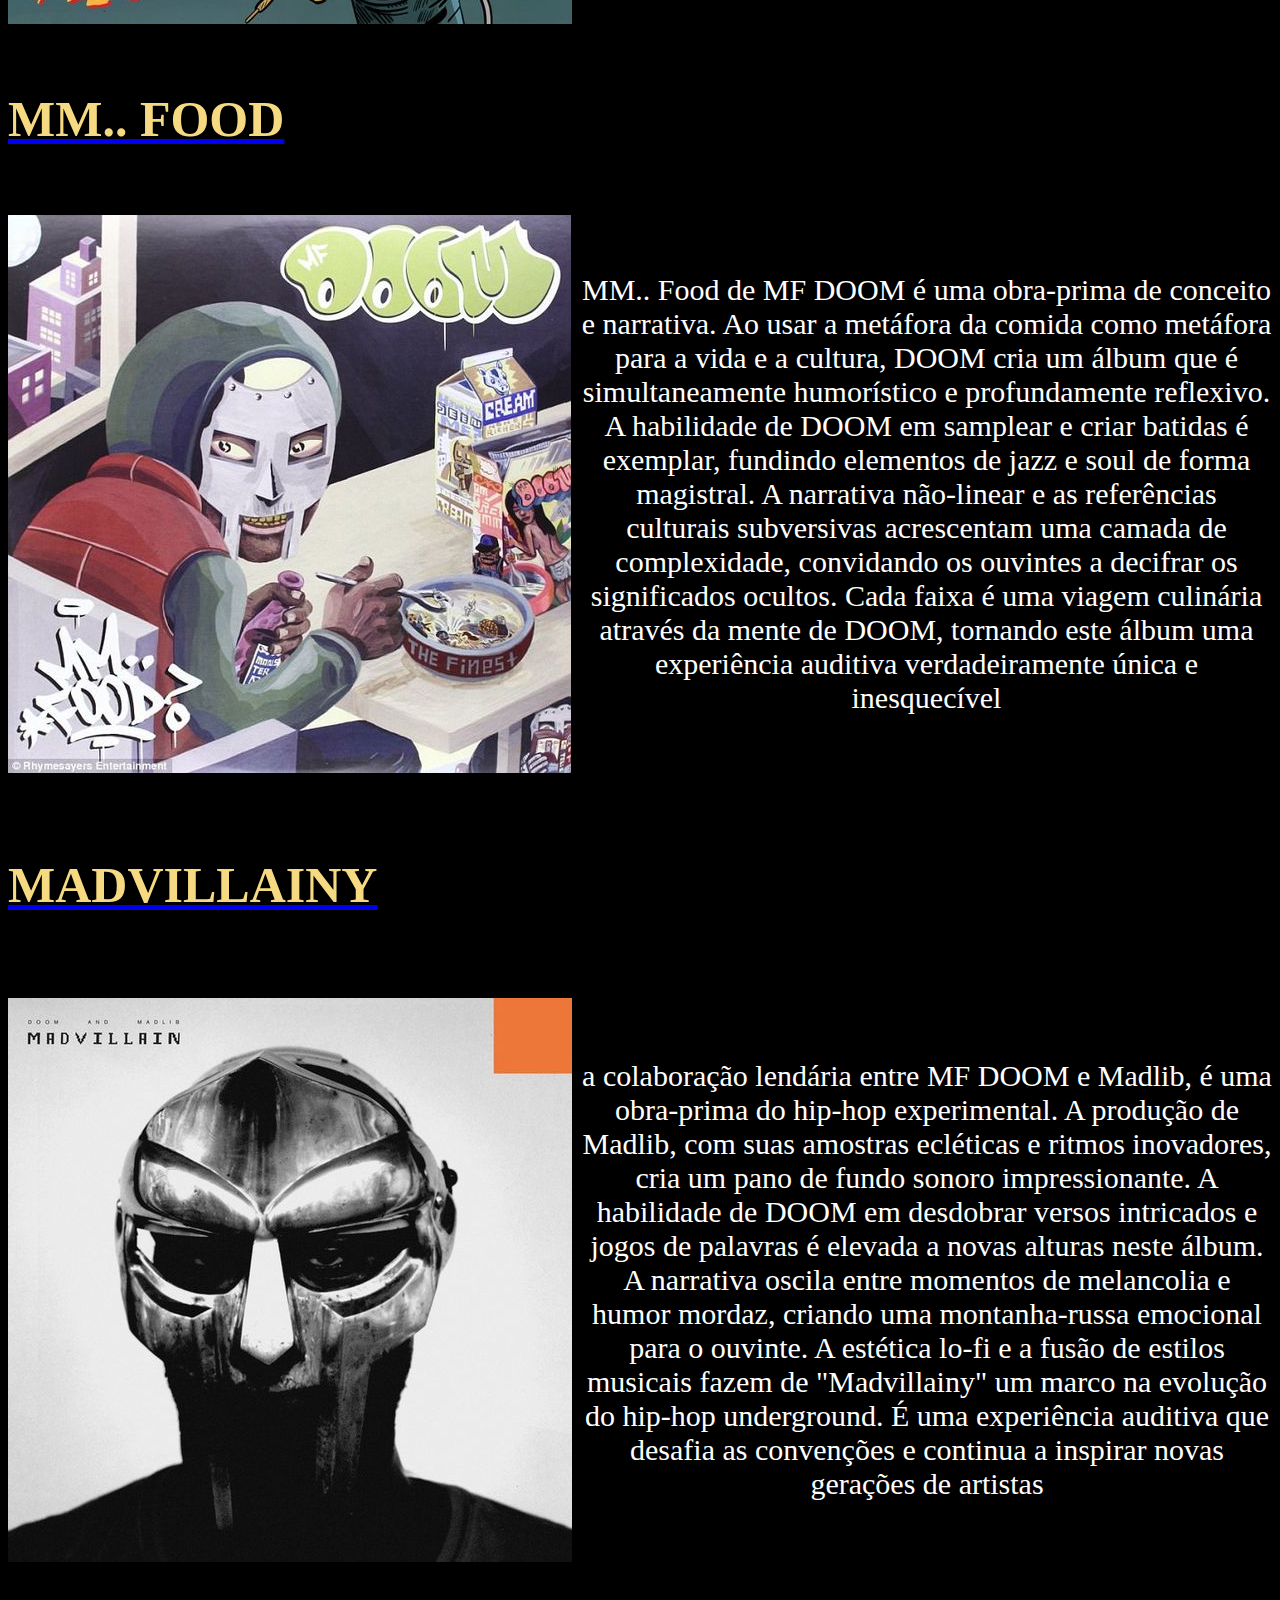
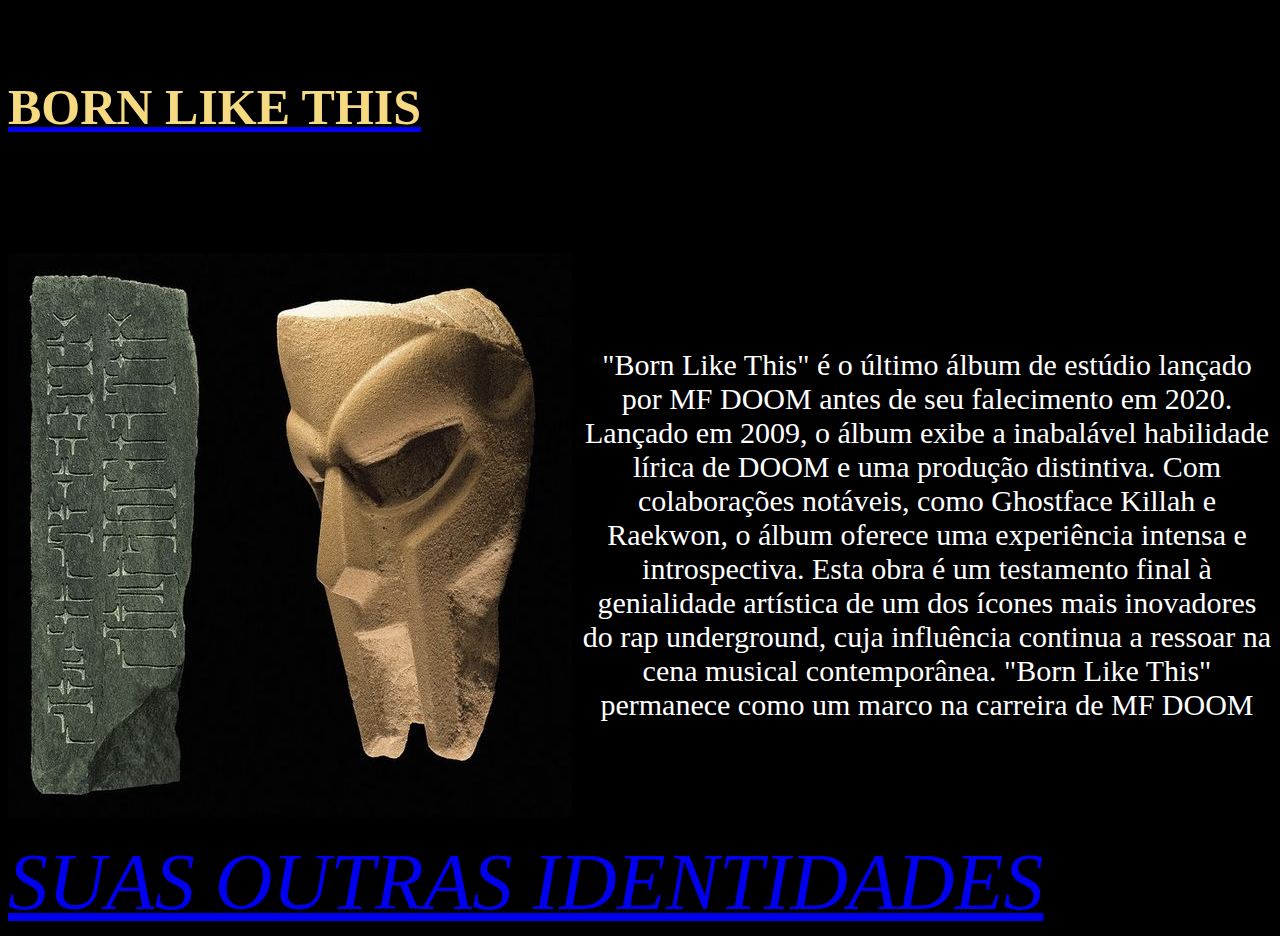
==== commit b5495b8e: "Update index.html" ====
--- a/index.html
+++ b/index.html
@@ -38,7 +38,7 @@
         <img id="doom" src="mf doom.jpg">
         <div class="texto">
             <h1 style="background: #FE642E">MF DOOM: o vilão do RAP</h1>
-            <p style="font-size: 20px">Nos meandros da contracultura musical, ergue-se a figura enigmática de MF DOOM. Originário das névoas de Londres, seu destino se entrelaçou com as ruas do Brooklyn, onde sua arte floresceu.</p>
+            <p style="font-size: 20px">Nos meandros da contracultura musical, ergue-se a figura enigmática de <a href="https://open.spotify.com/intl-pt/artist/2pAWfrd7WFF3XhVt9GooDL">MF DOOM.</a> Originário das névoas de Londres, seu destino se entrelaçou com as ruas do Brooklyn, onde sua arte floresceu.</p>
             <p style="font-size: 20px">Um vínculo fraternal o unia à <strong>KMD</strong>, mas o destino traçou seu próprio curso, obscurecendo o caminho por um tempo. Ressurgiu, então, com uma máscara de metal, como um deus antigo, sussurrando rimas que transcendiam o tempo e o espaço.</p>
             <p style="font-size: 20px"><em><strong>"Operation: Doomsday"</strong> e <strong>"Madvillainy"</strong></em>, essas são as sagradas tabuletas onde suas profecias foram inscritas. Parcerias com visionários como <strong>Madlib</strong> revelaram sua verdadeira natureza divina, tecendo sons e palavras em tapeçarias insondáveis.</p>
             <p style="font-size: 20px">Como uma sombra na noite, esquivou-se da luz dos holofotes, preferindo o anonimato. Mas suas palavras ressoam eternamente, como um eco ancestral que atravessa eras.</p>
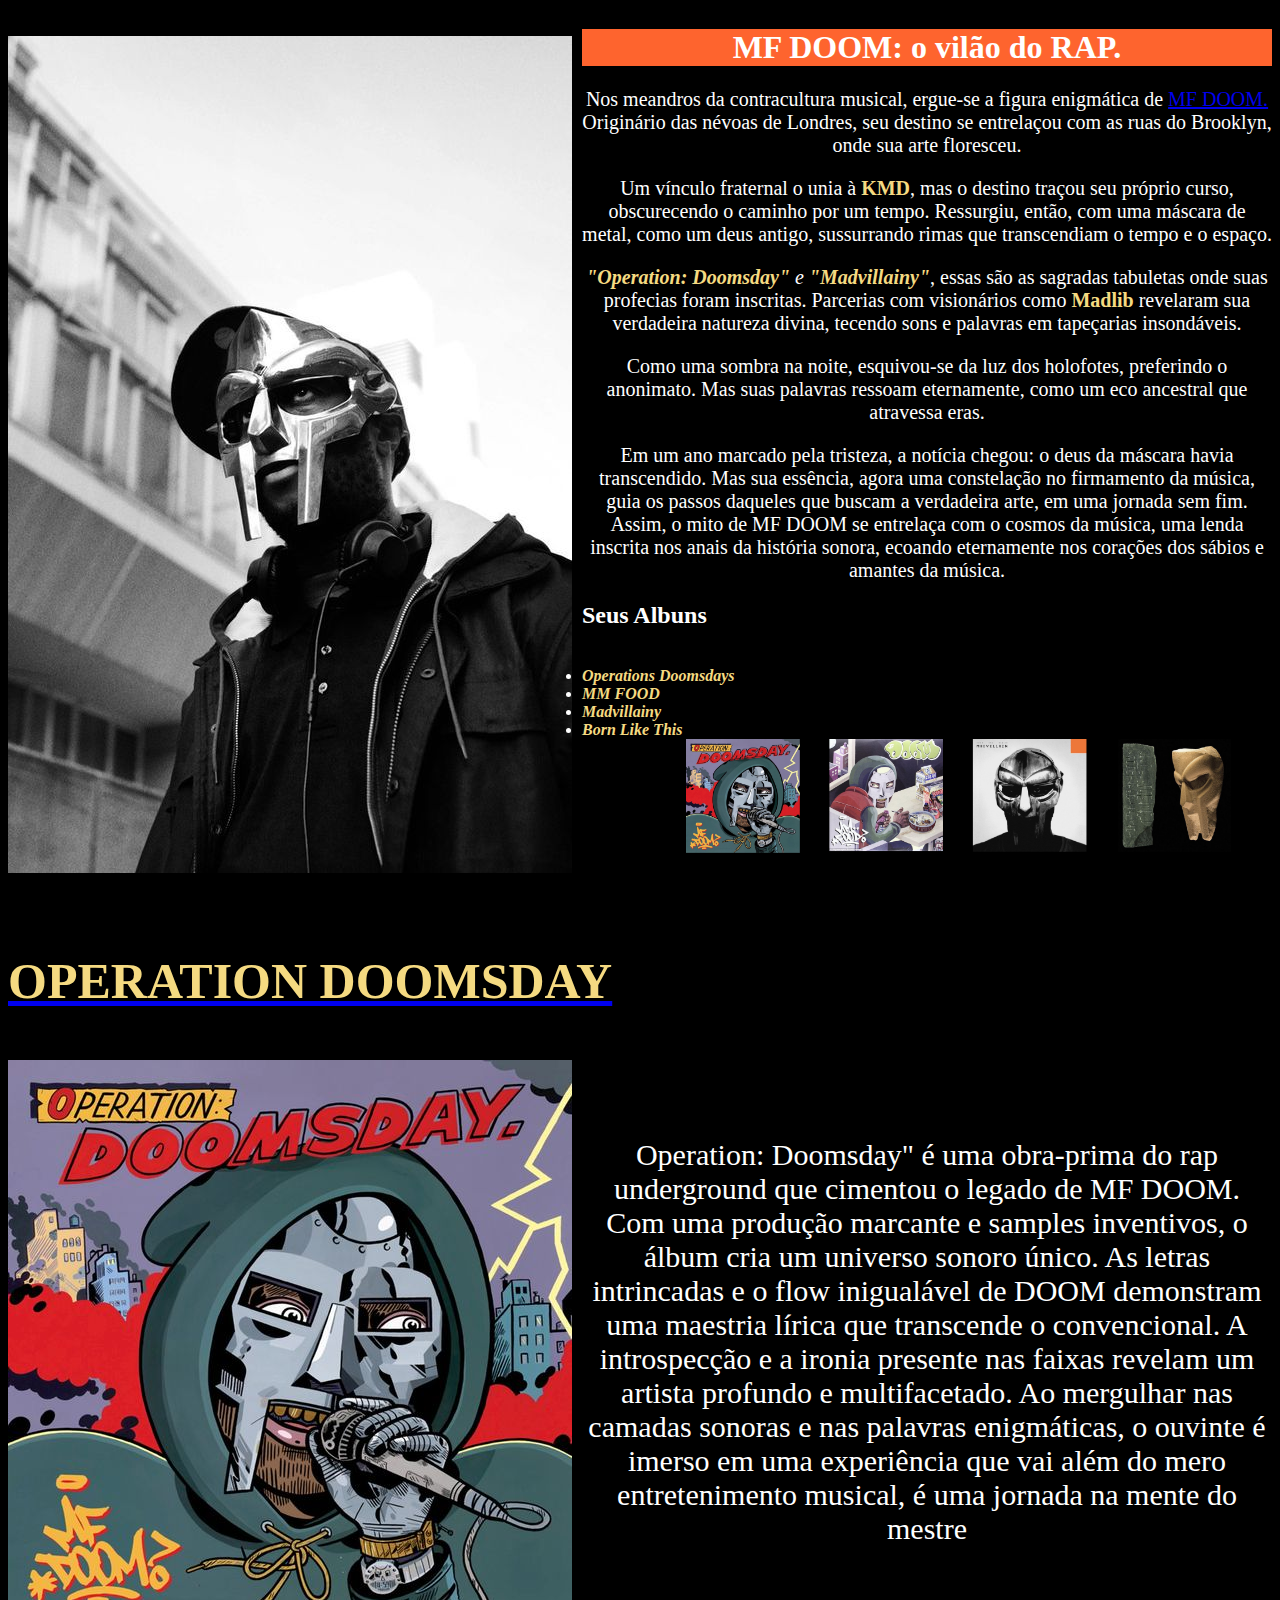
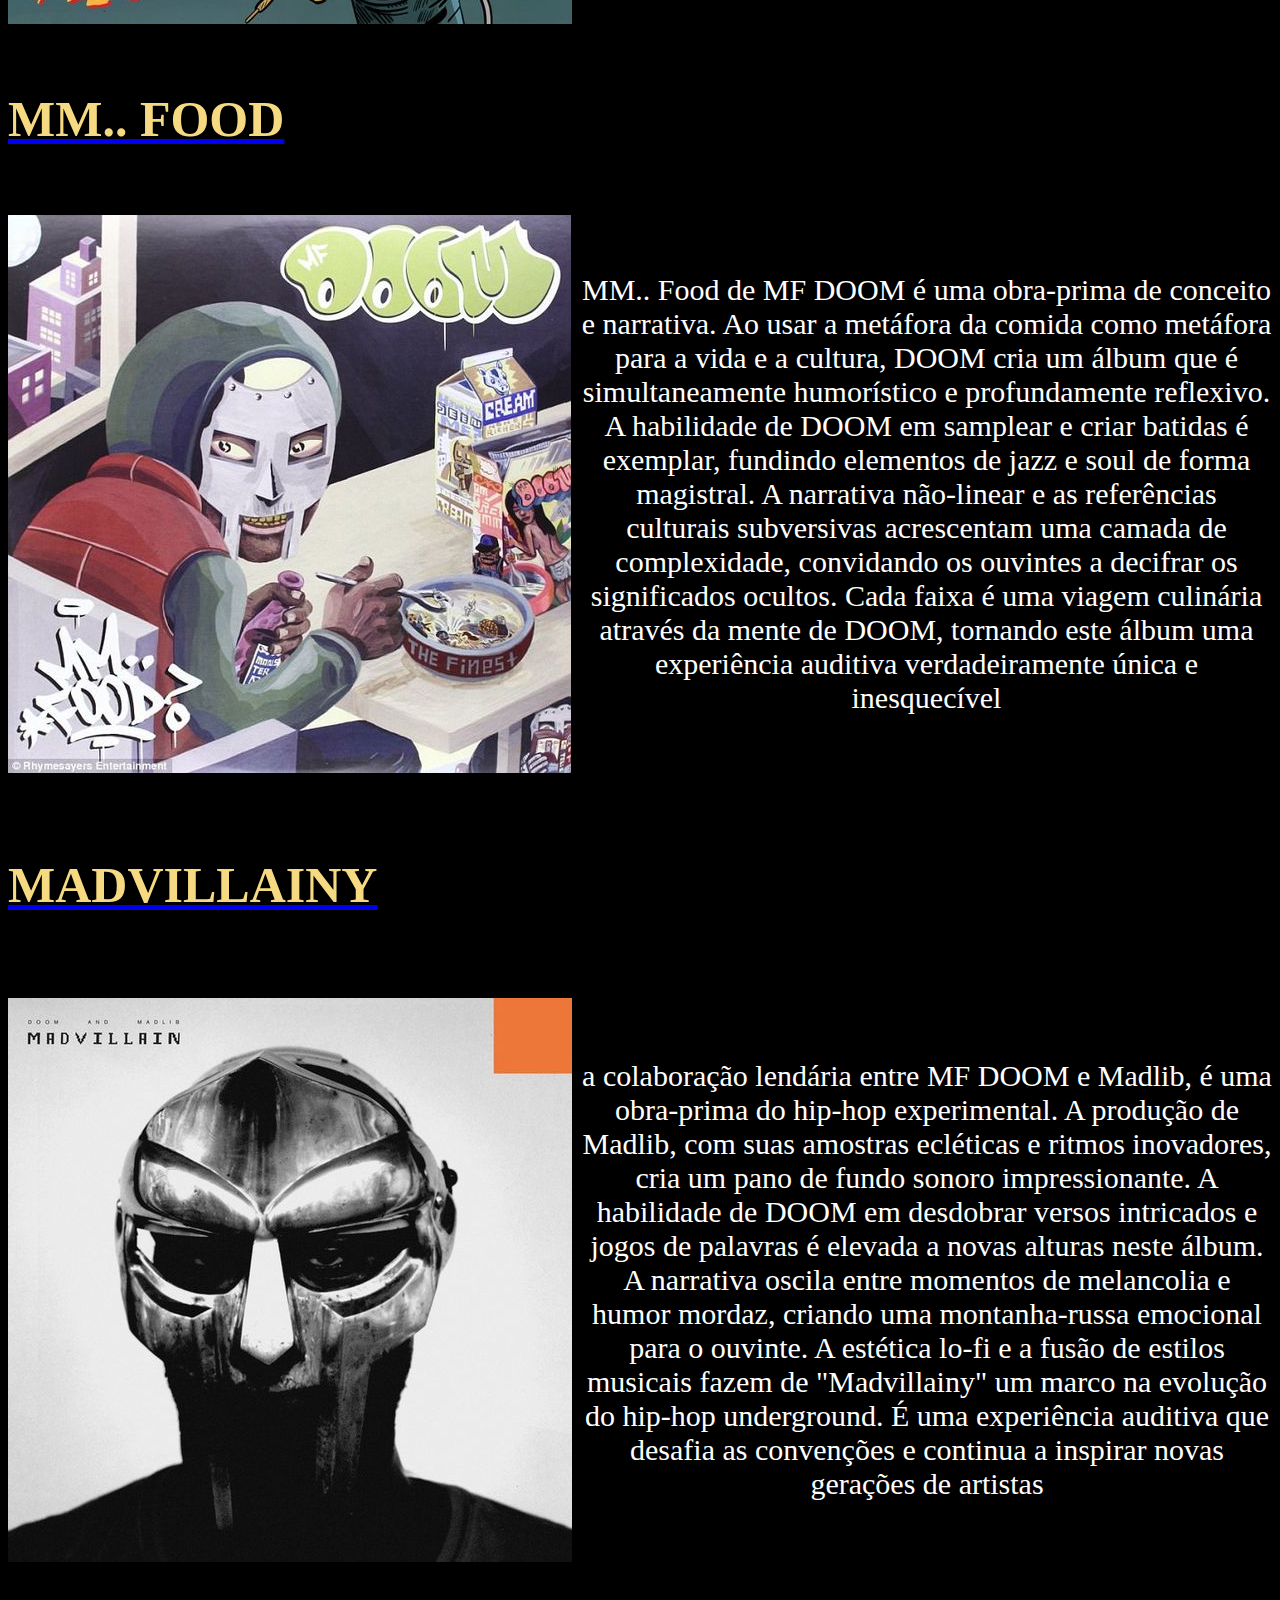
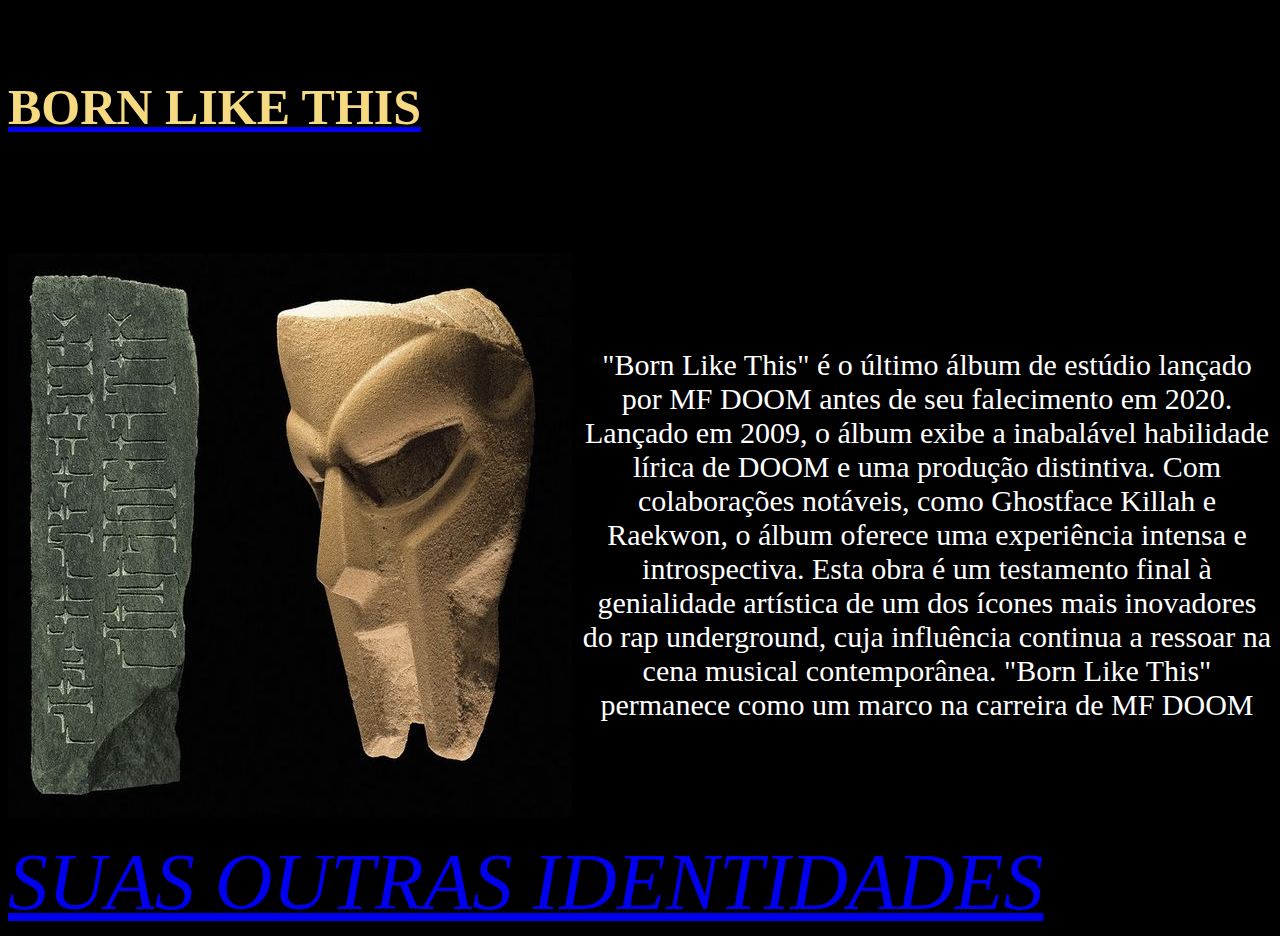
==== commit c430cf71: "Update index.html" ====
--- a/index.html
+++ b/index.html
@@ -37,7 +37,7 @@
     <div class="container">
         <img id="doom" src="mf doom.jpg">
         <div class="texto">
-            <h1 style="background: #FE642E">MF DOOM: o vilão do RAP</h1>
+            <h1 style="background: #FE642E">MF DOOM: o vilão do RAP.</h1>
             <p style="font-size: 20px">Nos meandros da contracultura musical, ergue-se a figura enigmática de <a href="https://open.spotify.com/intl-pt/artist/2pAWfrd7WFF3XhVt9GooDL">MF DOOM.</a> Originário das névoas de Londres, seu destino se entrelaçou com as ruas do Brooklyn, onde sua arte floresceu.</p>
             <p style="font-size: 20px">Um vínculo fraternal o unia à <strong>KMD</strong>, mas o destino traçou seu próprio curso, obscurecendo o caminho por um tempo. Ressurgiu, então, com uma máscara de metal, como um deus antigo, sussurrando rimas que transcendiam o tempo e o espaço.</p>
             <p style="font-size: 20px"><em><strong>"Operation: Doomsday"</strong> e <strong>"Madvillainy"</strong></em>, essas são as sagradas tabuletas onde suas profecias foram inscritas. Parcerias com visionários como <strong>Madlib</strong> revelaram sua verdadeira natureza divina, tecendo sons e palavras em tapeçarias insondáveis.</p>
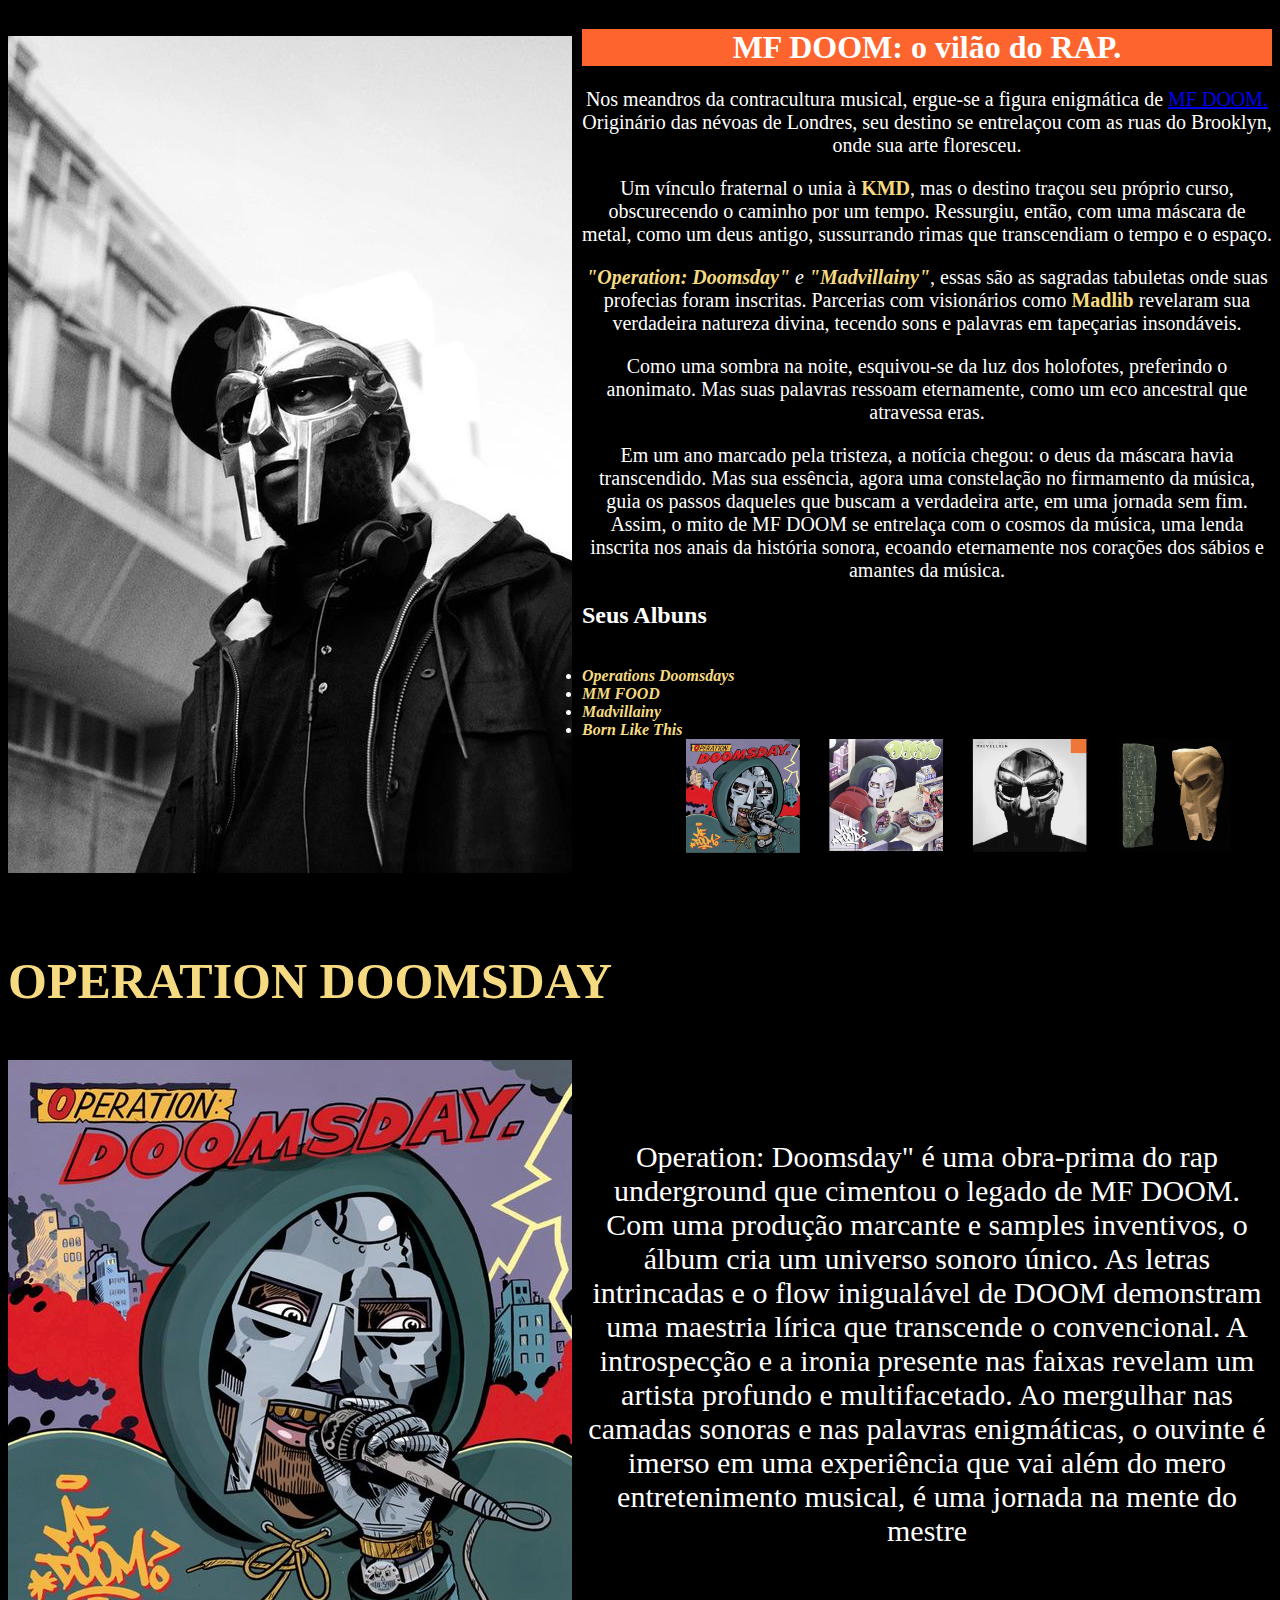
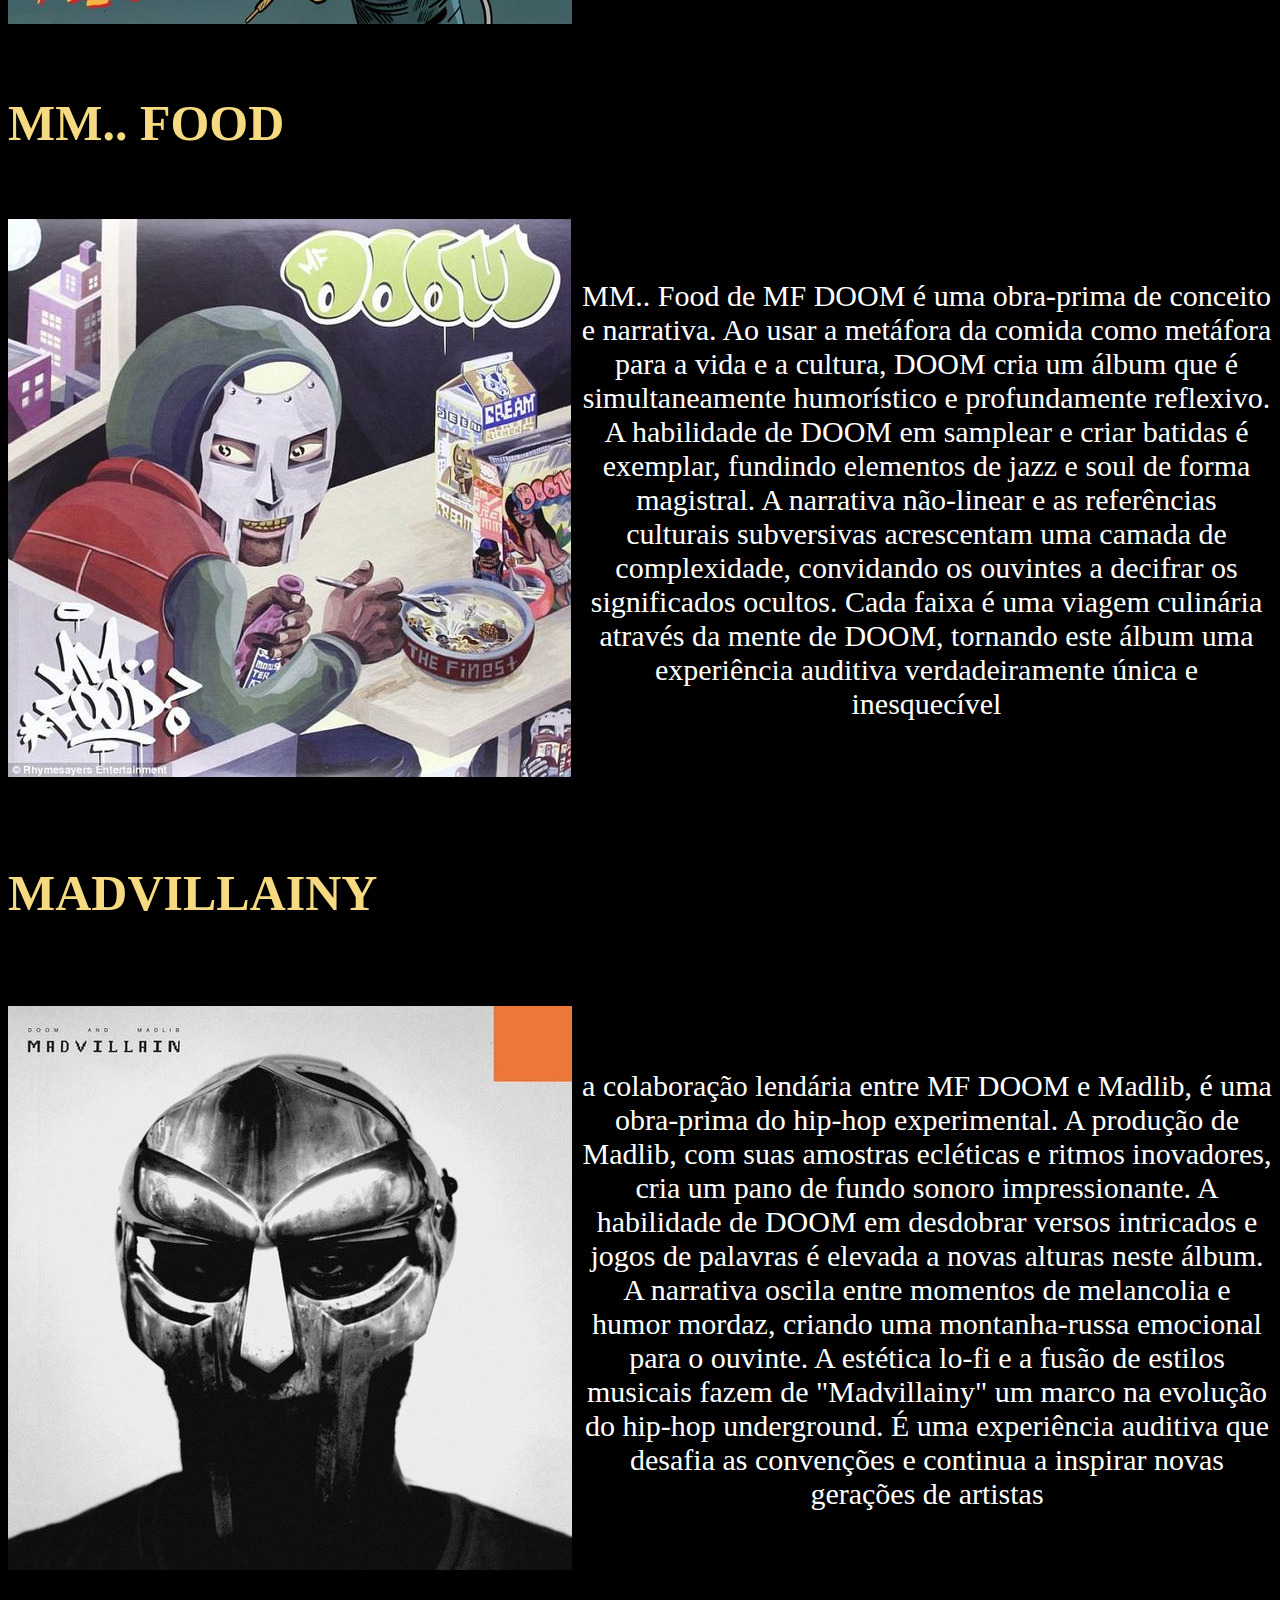
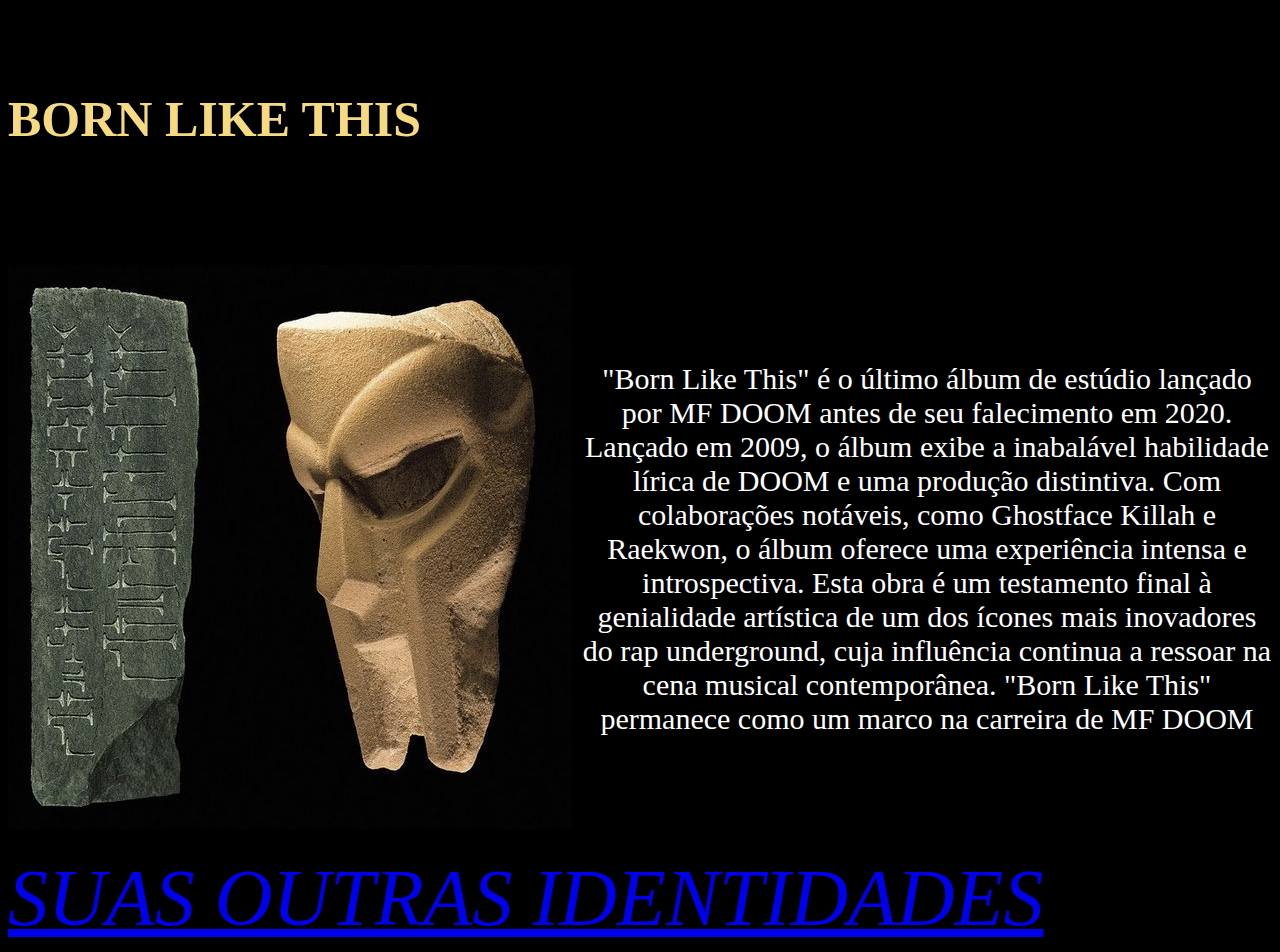
==== commit 07c70340: "Add files via upload" ====
--- a/index.html
+++ b/index.html
@@ -58,30 +58,30 @@
             </div>
         </div>
     </div>
-    <h3 style="font-size: 50px;"><a href="https://www.youtube.com/watch?v=pEk-hcPEqqY&list=PLsiiNfmWVgnn7ZoOtH2n3fw3Ckj1GUNlO&ab_channel=MFDOOM-Topic"> <strong>OPERATION DOOMSDAY</strong></a></h3>
+    <h3 style="font-size: 50px;"> <strong>OPERATION DOOMSDAY</strong></h3>
     <div class="container">
-            <img id=doomsday src="doomsday.jpg">
+        <a href="https://www.youtube.com/watch?v=pEk-hcPEqqY&list=PLsiiNfmWVgnn7ZoOtH2n3fw3Ckj1GUNlO&ab_channel=MFDOOM-Topic"><img id=doomsday src="doomsday.jpg"></a>
             <div class="texto">
                 <p style="font-size:30px;">Operation: Doomsday" é uma obra-prima do rap underground que cimentou o legado de MF DOOM. Com uma produção marcante e samples inventivos, o álbum cria um universo sonoro único. As letras intrincadas e o flow inigualável de DOOM demonstram uma maestria lírica que transcende o convencional. A introspecção e a ironia presente nas faixas revelam um artista profundo e multifacetado. Ao mergulhar nas camadas sonoras e nas palavras enigmáticas, o ouvinte é imerso em uma experiência que vai além do mero entretenimento musical, é uma jornada na mente do mestre</p>
         </div>
     </div>
-    <h4 style="font-size: 50px;"><a href="https://www.youtube.com/watch?v=NcHrGCcXU74&list=PLeRL4Xd1rxH1b3Bbgq20-Jv3sT2EiAzIO"><strong>MM.. FOOD</strong></a></h3>
+    <h4 style="font-size: 50px;"><strong>MM.. FOOD</strong></h3>
     <div class="container">
-            <img id=food src="mm food.jpg">
+        <a href="https://www.youtube.com/watch?v=NcHrGCcXU74&list=PLeRL4Xd1rxH1b3Bbgq20-Jv3sT2EiAzIO"><img id=food src="mm food.jpg"></a>
             <div class="texto">
                 <p style="font-size:30px;">MM.. Food de MF DOOM é uma obra-prima de conceito e narrativa. Ao usar a metáfora da comida como metáfora para a vida e a cultura, DOOM cria um álbum que é simultaneamente humorístico e profundamente reflexivo. A habilidade de DOOM em samplear e criar batidas é exemplar, fundindo elementos de jazz e soul de forma magistral. A narrativa não-linear e as referências culturais subversivas acrescentam uma camada de complexidade, convidando os ouvintes a decifrar os significados ocultos. Cada faixa é uma viagem culinária através da mente de DOOM, tornando este álbum uma experiência auditiva verdadeiramente única e inesquecível</p>
         </div>
     </div>
-    <h5 style="font-size: 50px;"><a href="https://www.youtube.com/watch?v=zQ0yXh_ADlQ&list=PL9dk_xtWpAkKs1-EKcvq-nKwdaaS-3czd"><strong>MADVILLAINY</strong></a></h3>
+    <h5 style="font-size: 50px;"><strong>MADVILLAINY</strong></h3>
         <div class="container">
-                <img id=food src="madvillainy.jpg">
+            <a href="https://www.youtube.com/watch?v=zQ0yXh_ADlQ&list=PL9dk_xtWpAkKs1-EKcvq-nKwdaaS-3czd"><img id=food src="madvillainy.jpg"></a>
                 <div class="texto">
                     <p style="font-size:30px;">a colaboração lendária entre MF DOOM e Madlib, é uma obra-prima do hip-hop experimental. A produção de Madlib, com suas amostras ecléticas e ritmos inovadores, cria um pano de fundo sonoro impressionante. A habilidade de DOOM em desdobrar versos intricados e jogos de palavras é elevada a novas alturas neste álbum. A narrativa oscila entre momentos de melancolia e humor mordaz, criando uma montanha-russa emocional para o ouvinte. A estética lo-fi e a fusão de estilos musicais fazem de "Madvillainy" um marco na evolução do hip-hop underground. É uma experiência auditiva que desafia as convenções e continua a inspirar novas gerações de artistas</p>
             </div>
         </div>
-    <h6 style="font-size: 50px;"><a href="https://www.youtube.com/watch?v=Xp3YkTooC5c&list=PL40E02D35D796129F"> <strong>BORN LIKE THIS</strong></a></h3>
+    <h6 style="font-size: 50px;"> <strong>BORN LIKE THIS</strong></h3>
             <div class="container">
-                    <img id=food src="bornlike.jpg">
+                <a href="https://www.youtube.com/watch?v=Xp3YkTooC5c&list=PL40E02D35D796129F"><img id=food src="bornlike.jpg"></a>
                     <div class="texto">
                         <p style="font-size:30px;">"Born Like This" é o último álbum de estúdio lançado por MF DOOM antes de seu falecimento em 2020. Lançado em 2009, o álbum exibe a inabalável habilidade lírica de DOOM e uma produção distintiva. Com colaborações notáveis, como Ghostface Killah e Raekwon, o álbum oferece uma experiência intensa e introspectiva. Esta obra é um testamento final à genialidade artística de um dos ícones mais inovadores do rap underground, cuja influência continua a ressoar na cena musical contemporânea. "Born Like This" permanece como um marco na carreira de MF DOOM</p>
                 </div>
